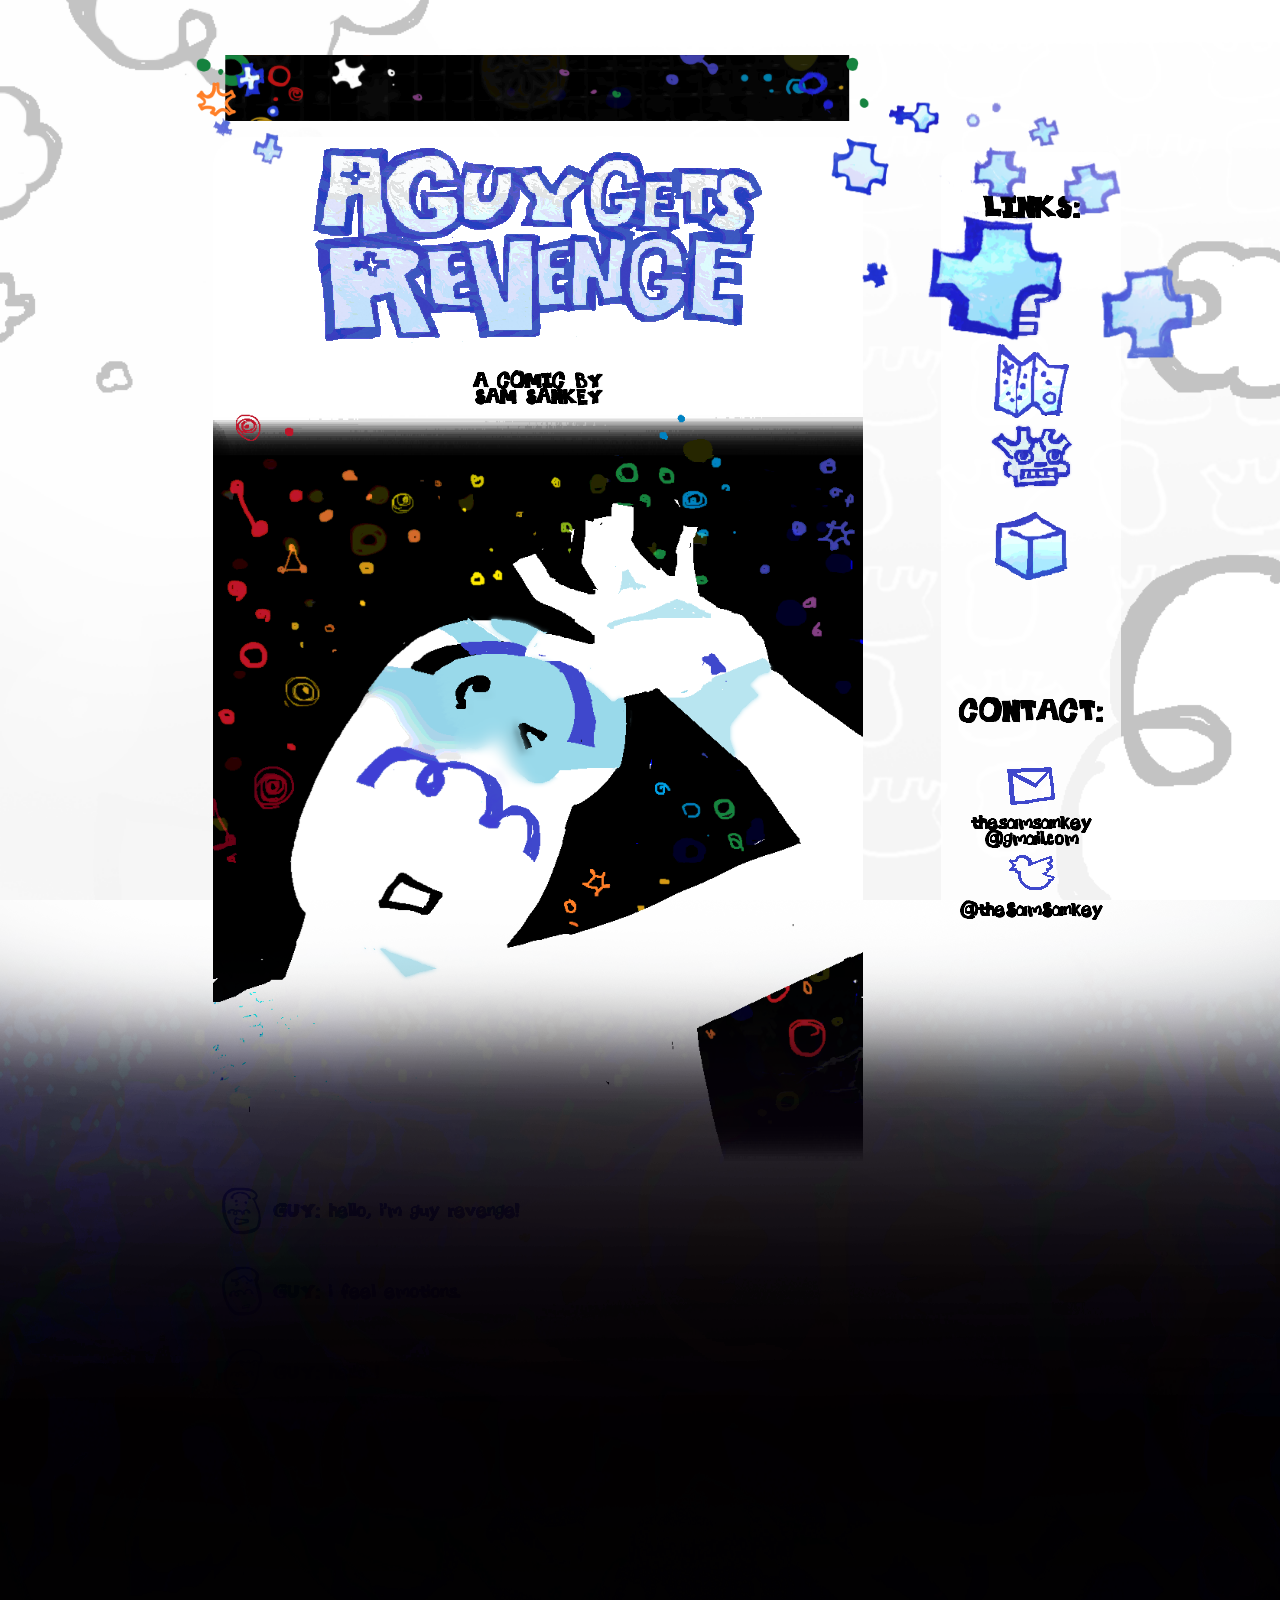
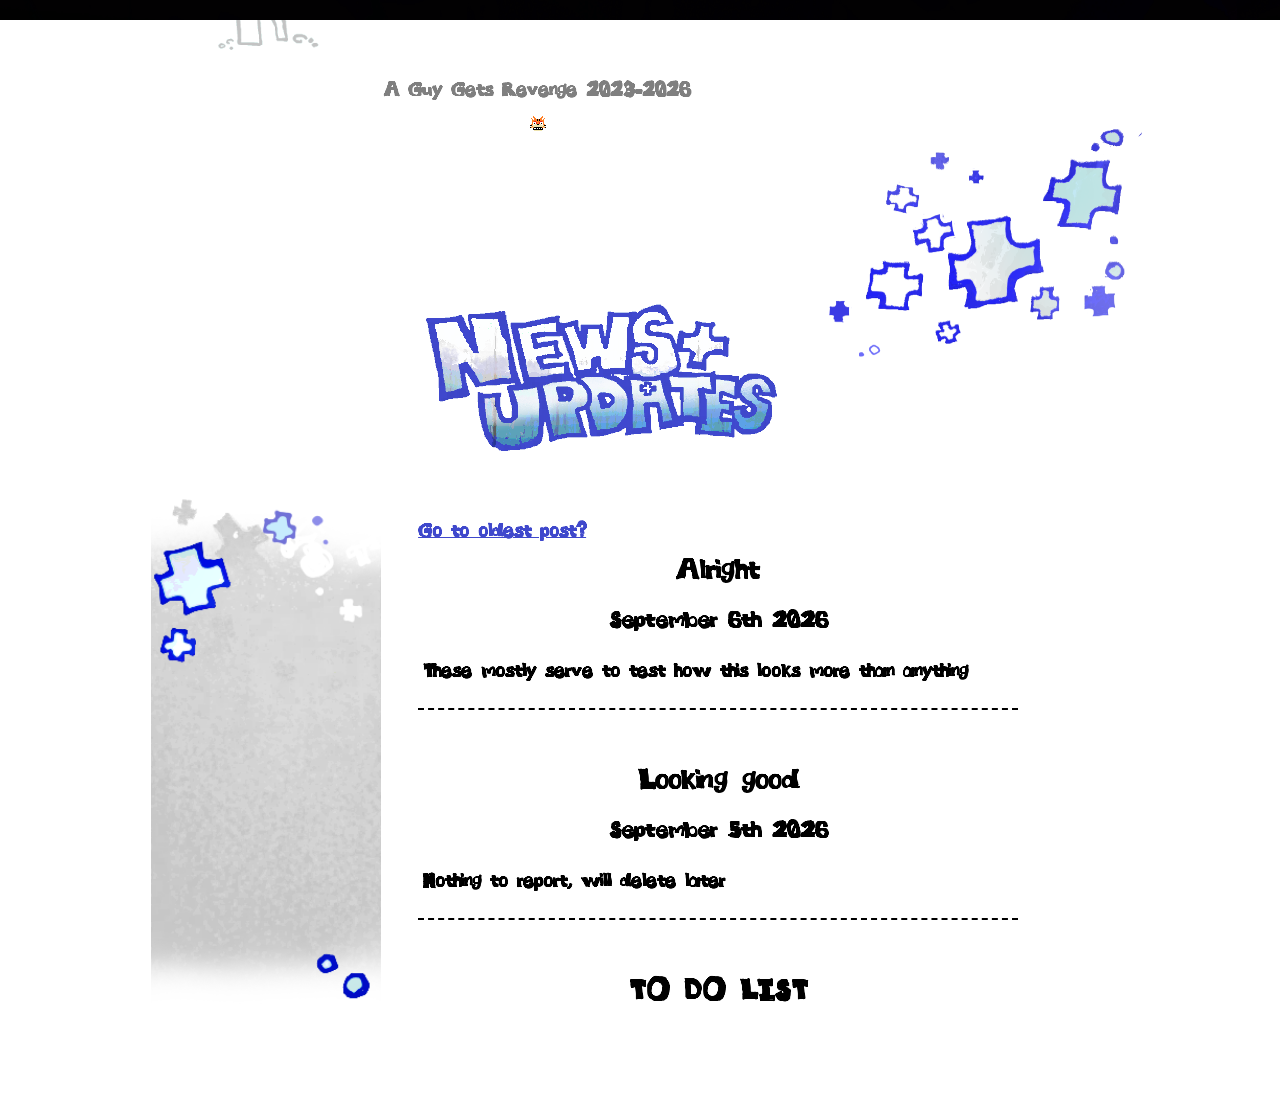
==== public/index.html @ e62e6298 "I give up" ====
<!doctype html>
<html lang="en">
<head>
    <meta charset="utf-8">
    <meta name="viewport" content="width=device-width, initial-scale=1.0">
    <title>WELCOME TO A GUY GETS REVENGE</title>
    <link rel="stylesheet" href="OtherStuff/IndexCss.css">
    <style>
        @font-face {
            font-family: GuyFont;
            src: url("OtherStuff/AGuyGetsAFont.ttf");
        }
    </style>
    <script src="https://u.widget.st/ar.js"></script>
</head>
<body><div id="bottomReveal"><img src="images/UI/Background-Guy3.png" alt=""></div>
<table class="top-layout" style="width:80%"><tr><th>
            <img class="top-decoration" src="images/UI/top01.png">
              <a class="tooltip"><main class="main-content"><img class="icon main-logo" src="images/UI/Logo.png"><span> A Guy Gets Revenge !! </span></a>
                <img class="star01" src="images/UI/Star01.png">
                A COMIC BY
                SAM SANKEY
                <img class="landing-image" src="images/UI/Landing.png">
                <div class="dialog"><img width="55px" src="images/Sprites/Guy01.gif"><p class="indigo"><b>GUY:</b> hello, i'm guy revenge!</p></div>
                <div class="dialog"><img width="55px" src="images/Sprites/Guy02.gif"> <p class="indigo"><b>GUY:</b> i feel emotions.</p></div>
                <div class="dialog"><img width="55px" src="images/Sprites/Guy03.gif"><p class="indigo"><b>GUY:</b> hello !</p></div>
                <div class="thebuttons"> <img class="iconr" src="images/UI/icons-right.png"></div> <img class="footer-image" src="images/UI/Footer.gif">
                <p style="color:#7F7F7F;">A Guy Gets Revenge 2023-2026</p> <a class="tooltip"><img src="images/UI/heart.png"><span> R.I.P GAFILD </span></a>
            </main>
        </th>
        <th><main class="sidebar"><div id="popupContainer">
                    <h2>LINKS:</h2>
                    <a class="tooltip" href="about.html"><img class="icon2" width="65" src="images/UI/icons-info.png"><span> About A Guy Gets Revenge ! </span></a>
                    <a class="tooltip"><img class="icon2" width="75" src="images/UI/icons-map.png"><span> Adventure Map !</span></a>
                    <a class="tooltip"><img class="icon2" width="85" src="images/UI/icons-og.png"><span> ??? </span></a>
                    <a class="tooltip"><button class="button" onclick="openPop()">
                        <img class="icon2" width="73" src="images/UI/icons-mspfa.png"><span> Orginal Adventure ! </span></a>
                    </button>

                    <div id="popupDialog">
                        <h2>WAIT!!!</h2>
                        YOU'RE ABOUT TO LEAVE AGETSREVENGE.COM!
                        <br>
                        Oh my god
                        A Guy Gets Revenge!
                        <br>
                        Are you sure you want to leave and go to MSPFA?

                        <button class="button" onclick="closePop()">
                            <img class="icon" src="images/UI/No.png">
                        </button>
                        <a href="url">YES</a>
                    </div>
                    <br>
                    <br>
                    <h2>CONTACT:</h2>
                    <img src="images/UI/icon-email.png">
                    thesamsankey
                    @gmail.com
                    <img src="images/UI/icon-bird.png">@theSamSankey
                    <ws-widget type="hc" iid="8956"></ws-widget>
                </div>
            </main>
        </th>
    </tr>
</table>

<main class="news-section">
    <span class="icon"><img class="news-header" src="images/UI/Header01.png"></span>
    <img class="star02" src="images/UI/Star02.png">

    <table class="news-table">
        <tr> <th class="news-ad"><img Src="images/Sprites/Ad01.png"></th>
            <th class="news-posts"><div class="post-container">
                    <div id="firstpost"></div>
                    <a href="#oldestpost">Go to oldest post?</a>
                    <h2>Alright</h2>
                    <h3>September 6th 2026</h3>
                    <div class="dialog">These mostly serve to test how this looks more than anything </div>
                     <h2>Looking good</h2>
                    <h3>September 5th 2026</h3>
                    <div class="dialog">Nothing to report, will delete later</div>
                    <div id="oldestpost"><h2>TO DO LIST</h2>
                    <h3>September 4th 2026</h3>
                    <div class="dialog"> Alright, Have this down as the oldest post finally. Good to see that fixed, as you can see there is still a lot of work to be done, started working on concept art for the adventure map + the new shadows at the bottom of this page, its been pesky. Also hoping to get extra icons done and make sure this place looks half decent on mobile (may be impossible) I am also going to be reseting the hit counter, my work here has been inflating its amount and thats not very fun is it? </div></div>
                    <p style="color:#7F7F7F;">YOU'VE REACHED THE END, GO BACK UP?</p><a href="#firstpost">Yes please!</a></div></th></tr></table></main>
<script>
const all = document.querySelectorAll('.wobble');

all.forEach(el => {
    let text = el.textContent;
    text = text.split("");
    const textCode = text.map((x, idx) => {
        let delay = (idx + 1) * 50;
        return `<span style="animation-delay: ${delay}ms">${x}</span>`;
    });
    el.innerHTML = textCode.join("");
});

function openPop() {
    document.getElementById("popupDialog").style.visibility = "visible";
}

function closePop() {
    document.getElementById("popupDialog").style.visibility = "hidden";
}

function updateBackground() {
    const scrollTop = window.scrollY;
    document.body.style.backgroundPosition =
        `center ${-(scrollTop * 0.15)}px`;
}

window.addEventListener("scroll", updateBackground, { passive:true });
window.addEventListener("load", updateBackground);
updateBackground();

const revealDistance = 950;
const bottomReveal = document.getElementById("bottomReveal");

function updateBottomReveal() {
    const scrollTop = window.scrollY;
    const windowHeight = window.innerHeight;
    const documentHeight = document.documentElement.scrollHeight;
    const distanceFromBottom =
        documentHeight - (scrollTop + windowHeight);

    let progress =
        (revealDistance - distanceFromBottom) / revealDistance;

    progress = Math.max(0, Math.min(1, progress));

    bottomReveal.style.transform =
        `translate(-50%, ${100 - (progress * 100)}%)`;
}

window.addEventListener("scroll", updateBottomReveal, { passive:true });
window.addEventListener("resize", updateBottomReveal);
window.addEventListener("load", updateBottomReveal);
updateBottomReveal();

var tooltips = document.querySelectorAll('.tooltip span');

window.onmousemove = function (e) {
    var x = (e.clientX + 20) + 'px',
        y = (e.clientY + 20) + 'px';
    for (var i = 0; i < tooltips.length; i++) {
        tooltips[i].style.top = y;
        tooltips[i].style.left = x;
    }
};

</script>

</body>
</html>
---- public/OtherStuff/IndexCss.css ----
html {
    scroll-behavior:smooth;
}

body {
    background-color:#fff;
    background-image:url("../images/UI/Background-Guy2.png");
    background-repeat:no-repeat;
    background-attachment:fixed;
    background-size:cover;
    background-position:center center;
    white-space:pre-line;
    padding:15px;
    font-family:GuyFont;
    scroll-behavior:smooth;
    animation:pageFadeIn 1.2s ease-in-out;
    overflow-x:hidden;
}

@font-face {
    font-family:GuyFont;
    src:url("AGuyGetsAFont.ttf");
}

@keyframes pageFadeIn {
    from {
        opacity:0;
    }
    to {
        opacity:1;
    }
}

main {
    margin:auto;
    border-radius:30px;
    height:fit-content;
    padding-top:10px;
    padding-bottom:10px;
    width:min-content;
    background-color:white;
    text-align:center;
}

table {
    margin:auto;
}

td {
    vertical-align:baseline;
}

#wrap {
    display:none;
}

#bottomReveal {
    position:fixed;
    left:50%;
    bottom:0;
    width:100vw;
    height:auto;
    z-index:1;
    pointer-events:none;
    transform:translate(-50%,100%);
    will-change:transform;
}

#bottomReveal img {
    display:block;
    width:100%;
    height:auto;
}

#popupDialog {
    position:fixed;
    top:50%;
    left:50%;
    transform:translate(-50%,-50%);
    padding:20px;
    background-image:url("../images/UI/Byebye.png");
    background-repeat:no-repeat;
    background-size:cover;
    border-radius:6px;
    box-shadow:0px 0px 1px 5000px rgba(153,217,234,0.3);
    z-index:1000;
    visibility:hidden;
}

.button {
    border:none;
    font-family:GuyFont;
    background-color:transparent;
    text-align:center;
    text-decoration:none;
    font-size:16px;
    cursor:pointer;
}

.dialog {
    display:flex;
    margin:5px;
    align-items:center;
    text-align:left;
}

.thebuttons {
    border:none;
    background-color:transparent;
    font-family:GuyFont;
    text-align:right;
    text-decoration:none;
    font-size:16px;
    cursor:pointer;
}

.wobble {
    font-size:1.5rem;
}

@keyframes wobb {
    0%,100% {
        transform:translateY(0) translateX(-1px);
    }
    25% {
        transform:translateY(-2px) translateX(0);
    }
    75% {
        transform:translateY(1px) translateX(1px);
    }
    90% {
        transform:translateY(-1px) translateX(-2px);
    }
}

.wobble span {
    animation-name:wobb;
    animation-iteration-count:infinite;
    animation-timing-function:linear;
    animation-duration:700ms;
    display:inline-block;
    transform:translateY(0);
}

.spacer {
    height:100px;
}

.icon {
    display:inline-block;
    image-rendering:pixelated;
    -webkit-transition-property:all;
    -webkit-transition-duration:0.3s;
    -webkit-transition-timing-function:ease;
}

.icon:hover {
    transform:scale(1.06);
    image-rendering:pixelated;
}

.iconr {
    display:inline-block;
    image-rendering:pixelated;
    cursor:pointer;
    -webkit-transition-property:all;
    -webkit-transition-duration:0.3s;
    -webkit-transition-timing-function:ease;
}

.iconr:hover {
    transform:translateX(10px);
    image-rendering:pixelated;
}

.iconl {
    display:inline-block;
    cursor:pointer;
    image-rendering:pixelated;
    -webkit-transition-property:all;
    -webkit-transition-duration:0.3s;
    -webkit-transition-timing-function:ease;
}

.iconl:hover {
    transform:translateX(-10px);
    image-rendering:pixelated;
}

.icon2 {
    display:inline-block;
    cursor:pointer;
    -webkit-transition-property:all;
    -webkit-transition-duration:0.3s;
    -webkit-transition-timing-function:ease;
}

.icon2:hover {
    transform:translateY(11px);
}


.black {
    color:#000000;
}
.gray {
    color:#7F7F7F;
}

.indigo {
    color:#3F48CC;
}



.top-layout {
    width:900px;
    margin:0 auto;
    border-collapse:collapse;
}

.top-layout th {
    vertical-align:top;
    padding:0;
}

.top-layout th:first-child {
    width:690px;
}

.top-layout th:last-child {
    width:180px;
}


.main-content {
    width:650px;
    box-sizing:border-box;
    position:static;
}

.top-decoration {
    display:block;
    width:690px;
    height:auto;
    margin:0 auto;
}

.main-logo {
    display:block;
    width:70%;
    height:auto;
    margin:0 auto;
}

.landing-image {
    display:block;
    width:650px;
    height:auto;
    margin:0 auto;
}

.footer-image {
    display:block;
    width:650px;
    height:auto;
    margin:0 auto;
}

.sidebar {
    position:sticky;
    top:0;
    width:180px;
    box-sizing:border-box;
    margin-top:113px;
    background-color:rgba(255,255,255,0.78);
    border-radius:15px;
    overflow:visible;
}

#popupContainer {
    position:relative;
}

#popupContainer ws-widget {
    position:absolute;
    width:300px;
    height:160px;
    left:23%;
    bottom:260px;
    transform:translateX(-50%);
    z-index:10;
}

.star01 {
    position:absolute;
    width:80%;
    max-width:none;
    top:-6px;
    left:180px;
    z-index:1;
    pointer-events:none;
}
.star02 {
    position:absolute;
    width:40%;
    max-width:650px;
    top:-150px;
    left:670px;
    z-index:5;
    pointer-events:none;
}

.news-section {
    position:relative;
    width:900px;
    margin:80px auto 0;
    left:-40px;
    text-align:center;
    z-index:2;
}

.news-header {
    display:block;
    width:50%;
    height:auto;
    margin:0 auto;
}

.news-table {
    width:100%;
    margin:0 auto;
    border-collapse:collapse;
}

.news-ad {
    width:230px;
    vertical-align:top;
}

.news-ad img {
    display:block;
    width:230px;
    max-width:230px;
    height:auto;
}

.news-posts {
    width:650px;
    vertical-align:top;
}

.post-container {
    width:650px;
    max-height:520px;
    overflow:auto;
    margin:0 auto;
    padding:0 25px 15px;
    box-sizing:border-box;
    background-color:white;
    border-radius:0 0 20px 20px;
    text-align:left;
}

.post-container h2 {
    text-align:center;
    margin:20px 0 12px;
}

.post-container h3 {
    text-align:center;
    margin:0 0 15px;
}

.post-container .dialog {
    display:block;
    margin:0 0 25px;
    padding:0 5px 25px;
    border-bottom:2px dashed #000;
    line-height:1.25;
}

.post-container #oldestpost .dialog {
    border-bottom:none;
}

.news-section > img:last-child {
    display:block;
    max-width:100%;
    height:auto;
    margin:0 auto;
}
.tooltip {
    text-decoration:none;
    position:relative;
    cursor:pointer;
}
.tooltip span {
    color: #3F48CC;
    display:none;
    background: #fff;
    outline: 3px solid #3F48CC;
    padding: 2px;
    z-index: 100;

}
.tooltip:hover span {
    display:block;
    position:fixed;
    overflow:hidden;
    z-index: 100;
}
a {
    color: #3F48CC;
}
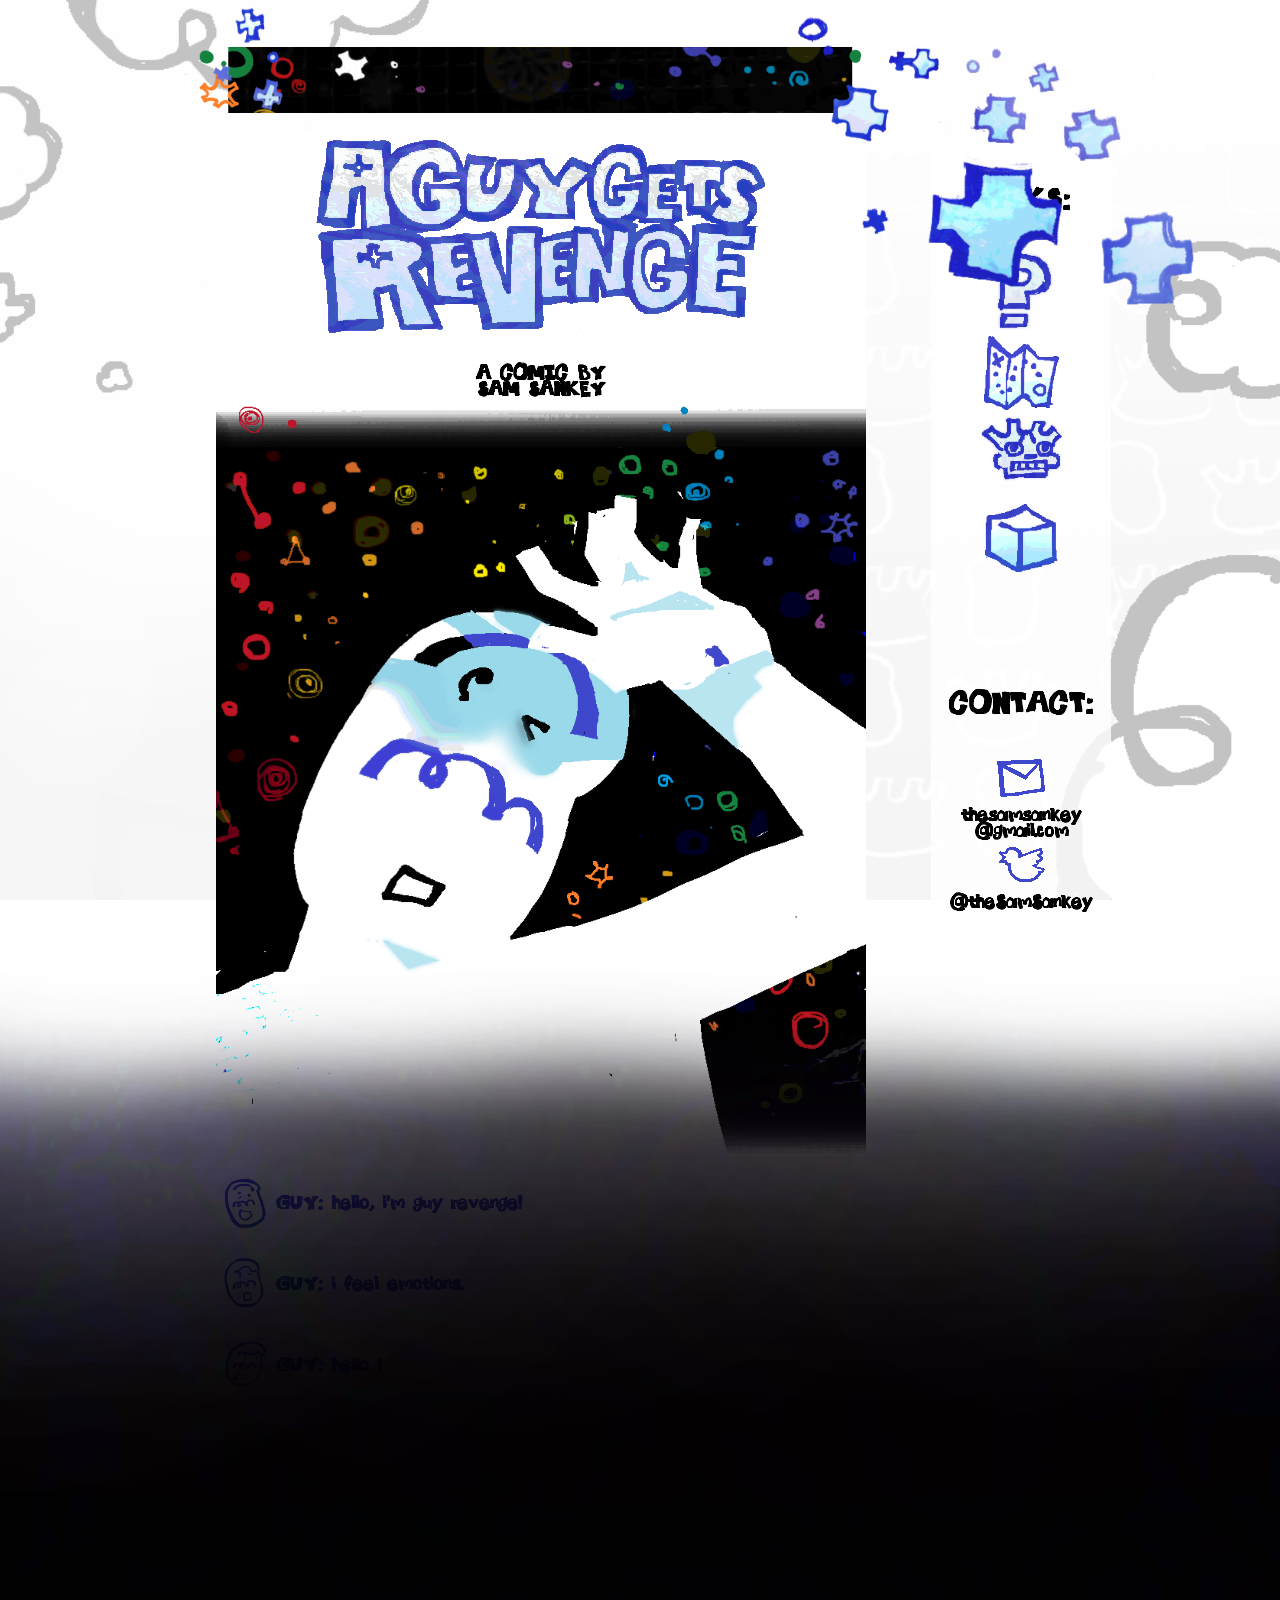
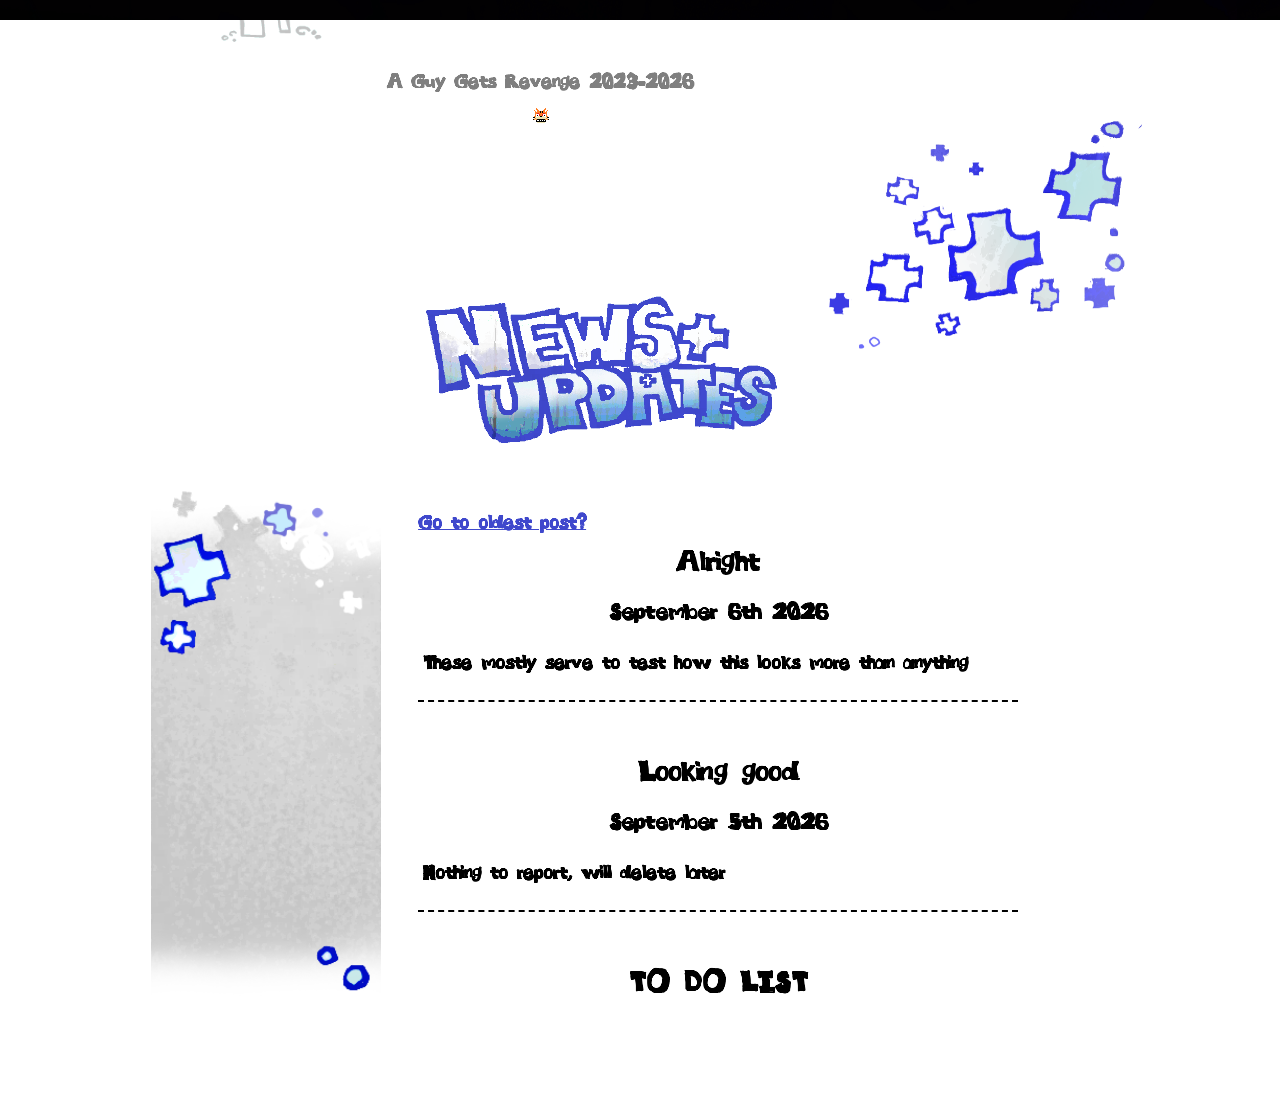
==== commit d7773409: "please work" ====
--- a/public/index.html
+++ b/public/index.html
@@ -115,7 +115,7 @@
 window.addEventListener("load", updateBackground);
 updateBackground();
 
-const revealDistance = 950;
+const revealDistance = 1250;
 const bottomReveal = document.getElementById("bottomReveal");
 
 function updateBottomReveal() {
--- a/public/OtherStuff/IndexCss.css
+++ b/public/OtherStuff/IndexCss.css
@@ -15,6 +15,9 @@
     scroll-behavior:smooth;
     animation:pageFadeIn 1.2s ease-in-out;
     overflow-x:hidden;
+     width: 100%;           /* Fills the screen on mobile */
+     max-width: 1200px;     /* Prevents it from expanding past 1200px on big screens */
+     margin: 0 auto;   
 }
 
 @font-face {
@@ -296,7 +299,7 @@
     position:absolute;
     width:80%;
     max-width:none;
-    top:-6px;
+    top:-60px;
     left:180px;
     z-index:1;
     pointer-events:none;
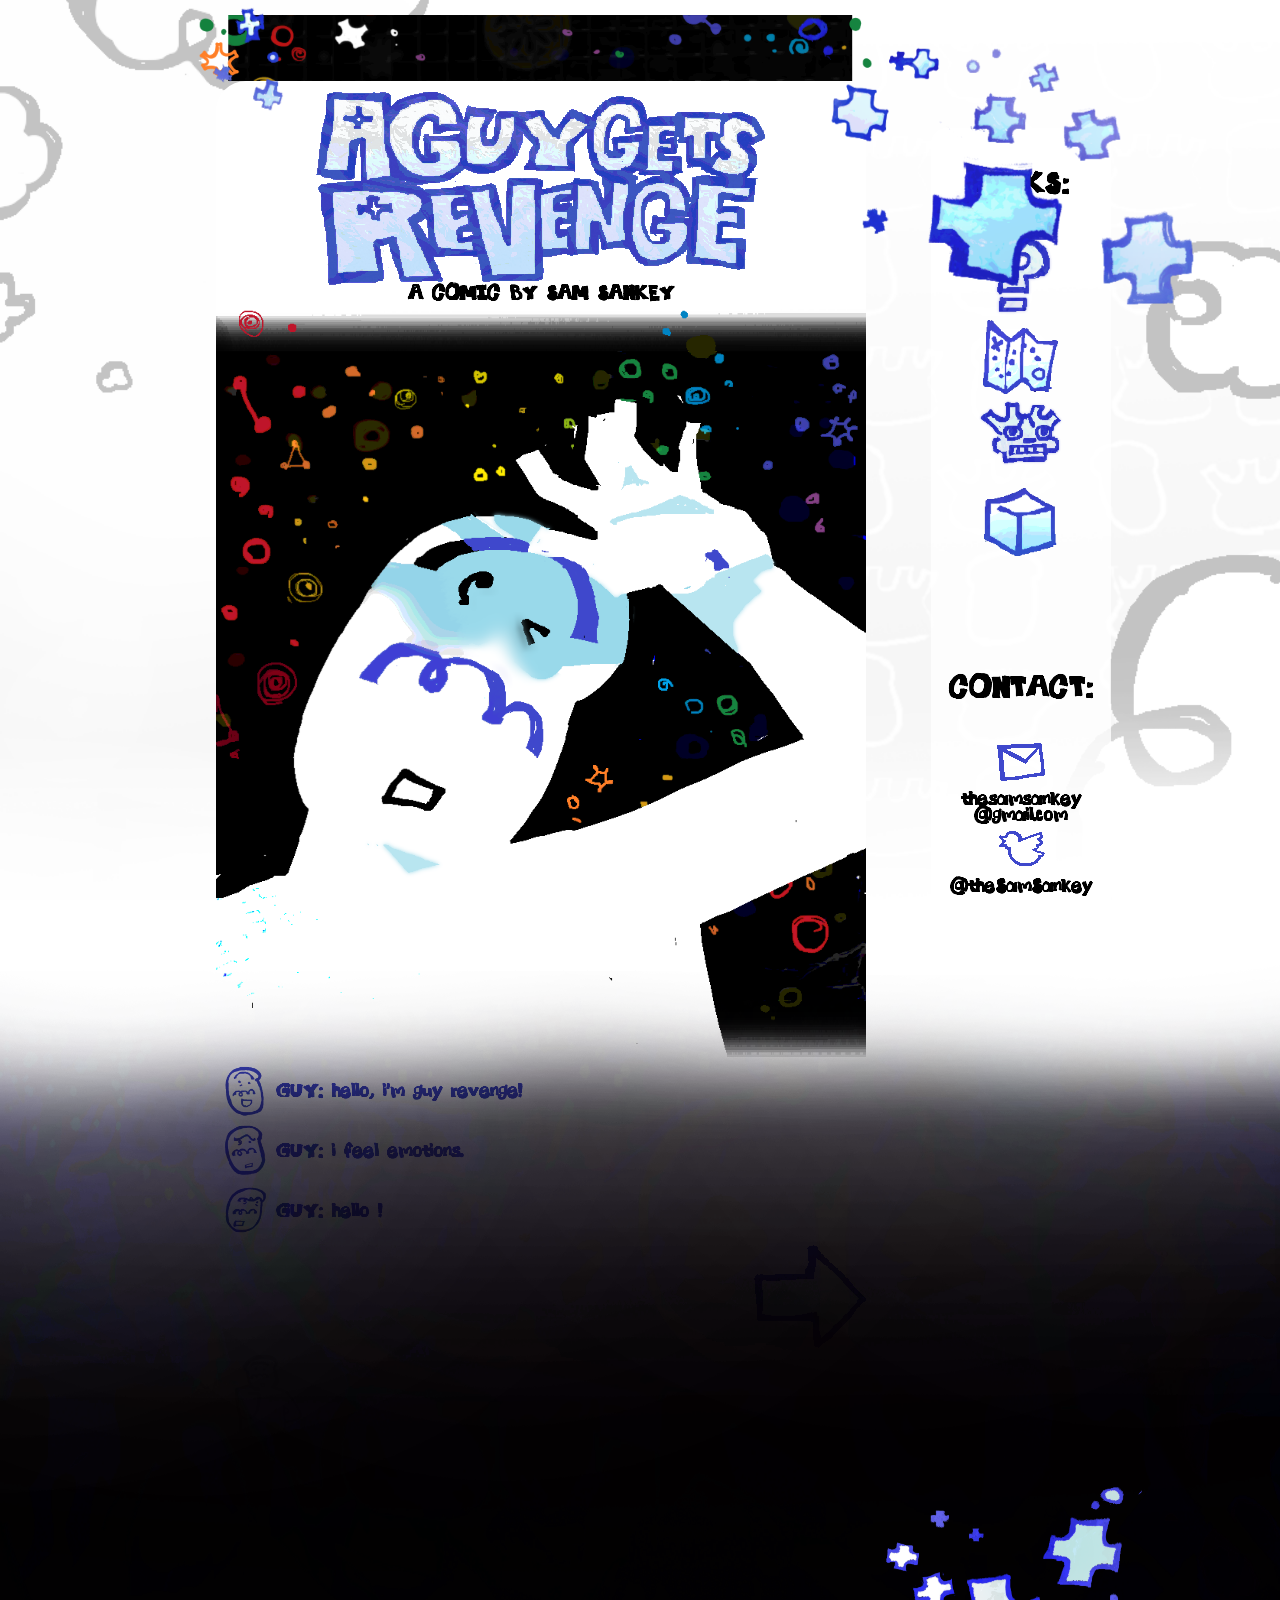
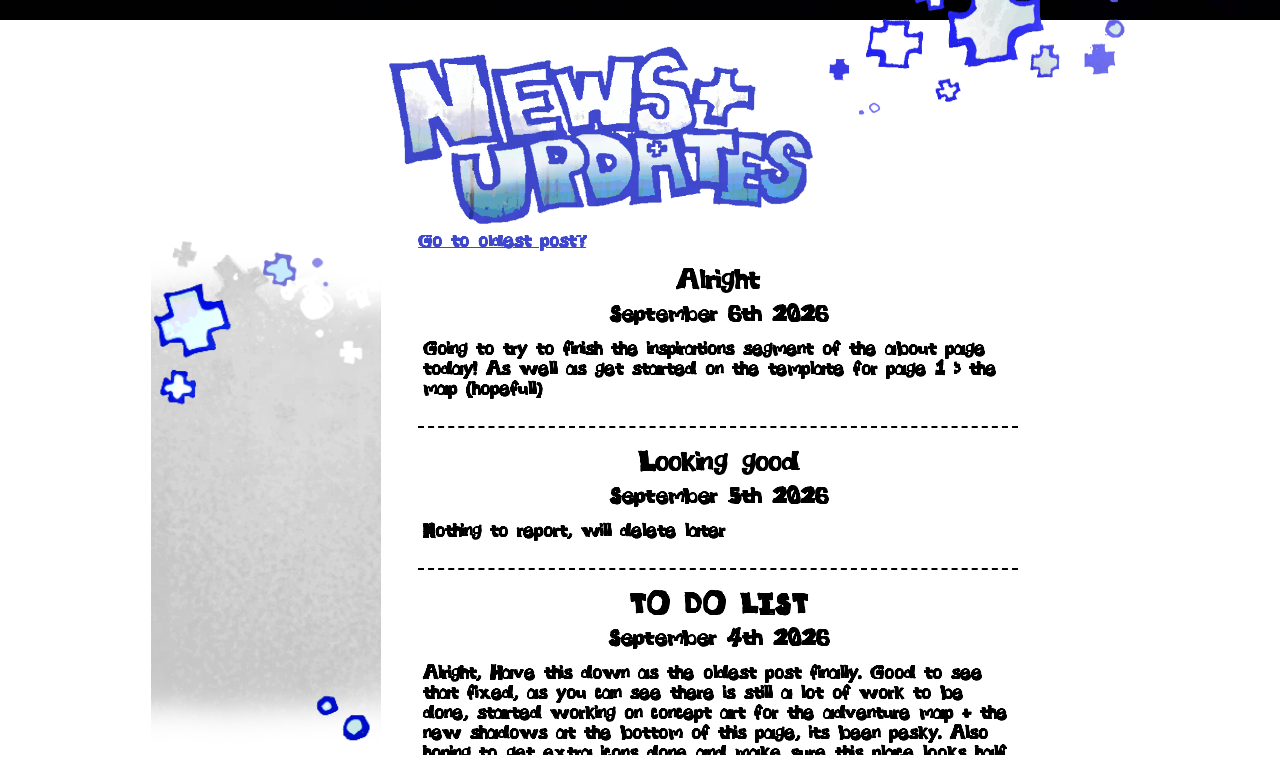
==== commit b133cb02: "Adding new pages (so so so slowly)" ====
--- a/public/index.html
+++ b/public/index.html
@@ -9,6 +9,9 @@
         @font-face {
             font-family: GuyFont;
             src: url("OtherStuff/AGuyGetsAFont.ttf");
+        }
+        input {
+            font-size:20px;
         }
     </style>
     <script src="https://u.widget.st/ar.js"></script>
@@ -32,7 +35,7 @@
                     <h2>LINKS:</h2>
                     <a class="tooltip" href="about.html"><img class="icon2" width="65" src="images/UI/icons-info.png"><span> About A Guy Gets Revenge ! </span></a>
                     <a class="tooltip"><img class="icon2" width="75" src="images/UI/icons-map.png"><span> Adventure Map !</span></a>
-                    <a class="tooltip"><img class="icon2" width="85" src="images/UI/icons-og.png"><span> ??? </span></a>
+                    <a class="tooltip" href="pages/world.html"><img class="icon2" width="85" src="images/UI/icons-og.png"><span> ??? </span></a>
                     <a class="tooltip"><button class="button" onclick="openPop()">
                         <img class="icon2" width="73" src="images/UI/icons-mspfa.png"><span> Orginal Adventure ! </span></a>
                     </button>
@@ -45,11 +48,10 @@
                         A Guy Gets Revenge!
                         <br>
                         Are you sure you want to leave and go to MSPFA?
-
                         <button class="button" onclick="closePop()">
-                            <img class="icon" src="images/UI/No.png">
+                            <img width="68px" class="icon" src="images/UI/No.png">
                         </button>
-                        <a href="url">YES</a>
+                        <a href="https://mspfa.com/?s=45318&p=1"><img width="75px" class="icon" src="images/UI/Yes.png"></a>
                     </div>
                     <br>
                     <br>
@@ -66,9 +68,8 @@
 </table>
 
 <main class="news-section">
-    <span class="icon"><img class="news-header" src="images/UI/Header01.png"></span>
+    <a class="tooltip"><img class="news-header" src="images/UI/Header01.png"><span> Where to check for any updates to A Guy Gets Revenge & Anything related !</span></a> 
     <img class="star02" src="images/UI/Star02.png">
-
     <table class="news-table">
         <tr> <th class="news-ad"><img Src="images/Sprites/Ad01.png"></th>
             <th class="news-posts"><div class="post-container">
@@ -76,14 +77,15 @@
                     <a href="#oldestpost">Go to oldest post?</a>
                     <h2>Alright</h2>
                     <h3>September 6th 2026</h3>
-                    <div class="dialog">These mostly serve to test how this looks more than anything </div>
-                     <h2>Looking good</h2>
+                    <div class="dialog">Going to try to finish the inspirations segment of the about page today! As well as get started on the template for page 1 & the map (hopefull) </div>
+                    <h2>Looking good</h2>
                     <h3>September 5th 2026</h3>
                     <div class="dialog">Nothing to report, will delete later</div>
                     <div id="oldestpost"><h2>TO DO LIST</h2>
                     <h3>September 4th 2026</h3>
                     <div class="dialog"> Alright, Have this down as the oldest post finally. Good to see that fixed, as you can see there is still a lot of work to be done, started working on concept art for the adventure map + the new shadows at the bottom of this page, its been pesky. Also hoping to get extra icons done and make sure this place looks half decent on mobile (may be impossible) I am also going to be reseting the hit counter, my work here has been inflating its amount and thats not very fun is it? </div></div>
                     <p style="color:#7F7F7F;">YOU'VE REACHED THE END, GO BACK UP?</p><a href="#firstpost">Yes please!</a></div></th></tr></table></main>
+
 <script>
 const all = document.querySelectorAll('.wobble');
 
@@ -149,7 +151,7 @@
         tooltips[i].style.left = x;
     }
 };
-
+</script>
 </script>
 
 </body>
--- a/public/OtherStuff/IndexCss.css
+++ b/public/OtherStuff/IndexCss.css
@@ -9,7 +9,6 @@
     background-attachment:fixed;
     background-size:cover;
     background-position:center center;
-    white-space:pre-line;
     padding:15px;
     font-family:GuyFont;
     scroll-behavior:smooth;
@@ -283,10 +282,12 @@
 
 #popupContainer {
     position:relative;
+    white-space:pre-line;
 }
 
 #popupContainer ws-widget {
     position:absolute;
+    z-index: 1;
     width:300px;
     height:160px;
     left:23%;
@@ -324,10 +325,8 @@
 }
 
 .news-header {
-    display:block;
     width:50%;
     height:auto;
-    margin:0 auto;
 }
 
 .news-table {
@@ -415,4 +414,273 @@
 }
 a {
     color: #3F48CC;
+}
+@media only screen and (max-width: 1026px) {
+    #star01{
+        display: none;
+    }
+}
+@media only screen and (max-width: 1026px) {
+    #star02{
+        display: none;
+    }
+}
+
+.character-page input {
+    width:260px;
+    height:500px;
+    box-sizing:border-box;
+}
+
+.character-section {
+    background-color:white !important;
+    border-radius:30px;
+    padding:10px;
+    position:relative;
+    width:900px;
+    margin:100px auto;
+    box-sizing:border-box;
+    text-align:center;
+    z-index:2;
+}
+
+.character-title {
+    font-size:2rem;
+    margin:0 0 5px;
+}
+
+.character-instruction {
+    margin:0 0 25px;
+    font-size:1.2rem;
+    line-height:1;
+}
+
+.character-ui {
+    display:flex;
+    justify-content:center;
+    align-items:flex-start;
+    gap:35px;
+}
+
+.character-palette {
+    display:grid;
+    grid-template-columns:repeat(2,20px);
+    grid-template-rows:repeat(10,20px);
+    gap:5px;
+    width: 30px;
+    padding:5px;
+    box-sizing:border-box;
+}
+
+.character-tab {
+    width:20px;
+    height:20px;
+    padding:0;
+    border:2px solid #aaa;
+    background-color:#eee;
+    cursor:pointer;
+    image-rendering:pixelated;
+    box-sizing:border-box;
+}
+
+.character-tab:nth-child(1) { background:#880015; }
+.character-tab:nth-child(2) { background:#B97A57; }
+.character-tab:nth-child(3) { background:#ED1C24; }
+.character-tab:nth-child(4) { background:#ED1C24; }
+.character-tab:nth-child(5) { background:#FFAEC9; }
+.character-tab:nth-child(6) { background:#FF7F27; }
+.character-tab:nth-child(7) { background:#FF7F27; }
+.character-tab:nth-child(8) { background:#FFC90E; }
+.character-tab:nth-child(9) { background:#FFF200; }
+.character-tab:nth-child(10) { background:#EFE4B0; }
+.character-tab:nth-child(11) { background:#22B14C; }
+.character-tab:nth-child(12) { background:#B5E61D; }
+.character-tab:nth-child(13) { background:#00A2E8; }
+.character-tab:nth-child(14) { background:#99D9EA; }
+.character-tab:nth-child(15) { background:#3F48CC; }
+.character-tab:nth-child(16) { background:#7092BE; }
+.character-tab:nth-child(17) { background:#7092BE; }
+.character-tab:nth-child(18) { background:#A349A4; }
+.character-tab:nth-child(19) { background:#C8BFE7; }
+.character-tab:nth-child(20) { background:#7F7F7F; }
+
+.character-tab:hover {
+    transform:translateY(-3px);
+}
+
+.character-tab.active {
+    transform:translateY(-3px);
+    border-color:#3f48cc;
+}
+
+.character-display {
+    display:flex;
+    align-items:flex-start;
+    gap:20px;
+    width:600px;
+    min-height:430px;
+    text-align:left;
+}
+
+.character-image-box {
+    width:250px;
+    min-width:250px;
+    min-height:400px;
+    display:flex;
+    justify-content:center;
+    align-items:flex-end;
+}
+
+.character-image-box img {
+    display:block;
+    max-width:310px;
+    max-height:800px;
+    margin: left;
+    width:auto;
+    height:auto;
+    image-rendering:pixelated;
+}
+
+.character-info {
+    position:relative;
+    width:400px;
+    min-height:400px;
+    border-radius:20px;
+    box-shadow:10px 5px 5px #C3C3C3;
+    background:#fff;
+    box-sizing:border-box;
+    padding:15px;
+}
+
+.character-info h2 {
+    margin:0 0 10px;
+    text-align:center;
+    font-size:2rem;
+}
+
+.character-text {
+    height:285px;
+    overflow:auto;
+    padding:10px;
+    box-sizing:border-box;
+    background:#fff;
+}
+
+.character-page {
+    display:none;
+}
+
+.character-page.active {
+    display:block;
+}
+
+.character-page h3 {
+    margin:0 0 12px;
+    font-size:1.4rem;
+}
+
+.character-page p {
+    margin:0;
+    text-align: left;
+    line-height:1.3;
+}
+
+/* THREE BOTTOM TABS */
+
+.character-info-tabs {
+    display:flex;
+    position:absolute;
+    left:-4px;
+    bottom:-13px;
+    width:calc(100% + 2px);
+}
+
+.info-tab {
+    flex:1;
+    height:41px;
+    border:none;
+    border-radius:0 0 12px 12px;
+    background:#ddd;
+    font-family:GuyFont;
+    font-size:1rem;
+    cursor:pointer;
+}
+
+.info-tab:hover {
+    background:#eee;
+    height:50px;
+}
+
+.info-tab.active {
+    background:#fff;
+    position:relative;
+    z-index:2;
+    height:50px;
+}
+
+/* MOBILE */
+
+@media (max-width:600px) {
+
+    .character-section {
+        background-color:white !important;
+        position:relative;
+        width:100%;
+        max-width:100%;
+        margin:100px auto 50px;
+        padding:20px;
+        box-sizing:border-box;
+        border-radius:30px;
+        text-align:center;
+        z-index:2;
+    }
+
+    .character-instruction {
+        font-size:1rem;
+    }
+
+    .character-ui {
+        display:block;
+        width:100%;
+    }
+
+    .character-palette {
+        margin:0 auto 25px;
+        grid-template-columns:repeat(5,36px);
+        grid-template-rows:repeat(4,36px);
+        gap:4px;
+        width: 30px;
+    }
+
+    .character-tab {
+        width:36px;
+        height:36px;
+    }
+
+    .character-display {
+        display:block;
+        width:100%;
+        min-height:0;
+    }
+
+    .character-image-box {
+        width:100%;
+        min-width:0;
+        max-height:650px;
+        margin-bottom:20px;
+    }
+
+    .character-image-box img {
+        max-width:80%;
+        max-height:1000px;
+    }
+
+    .character-info {
+        width:100%;
+        min-height:360px;
+    }
+
+    .character-text {
+        height:245px;
+    }
 }
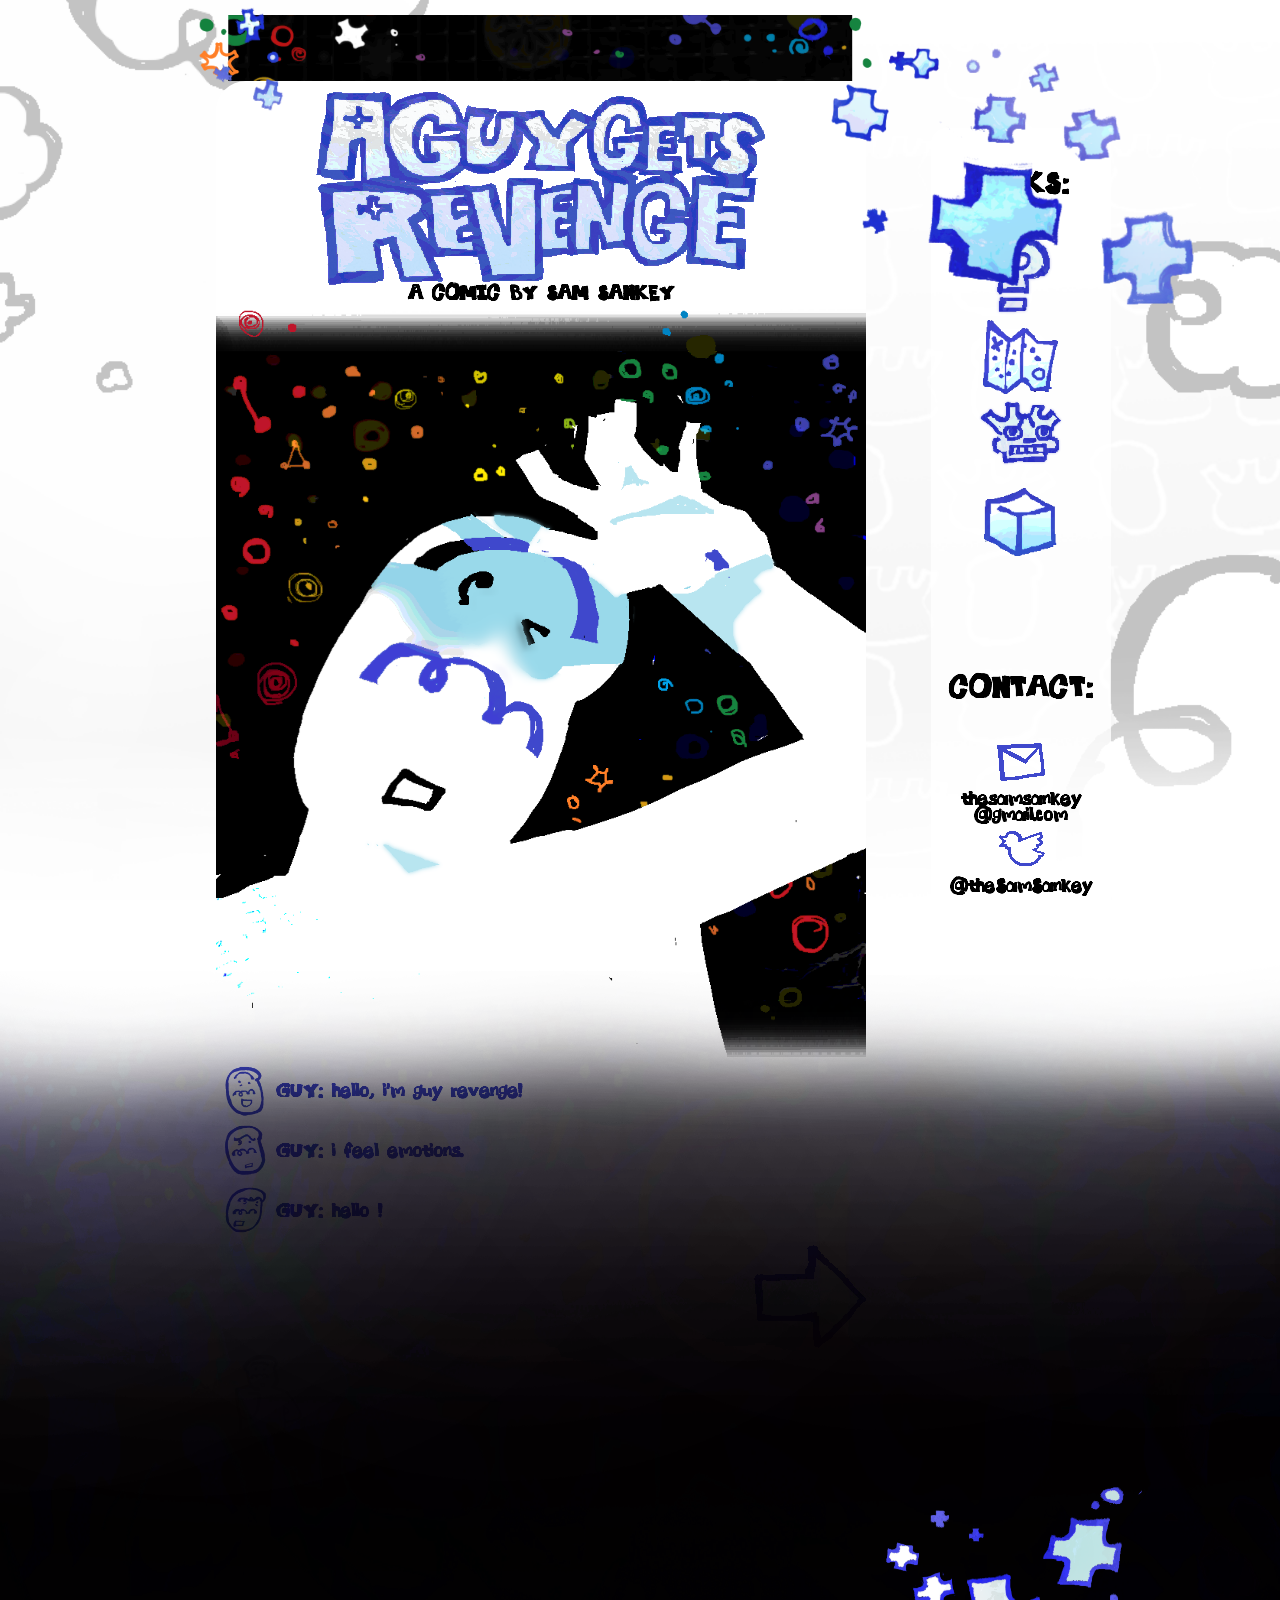
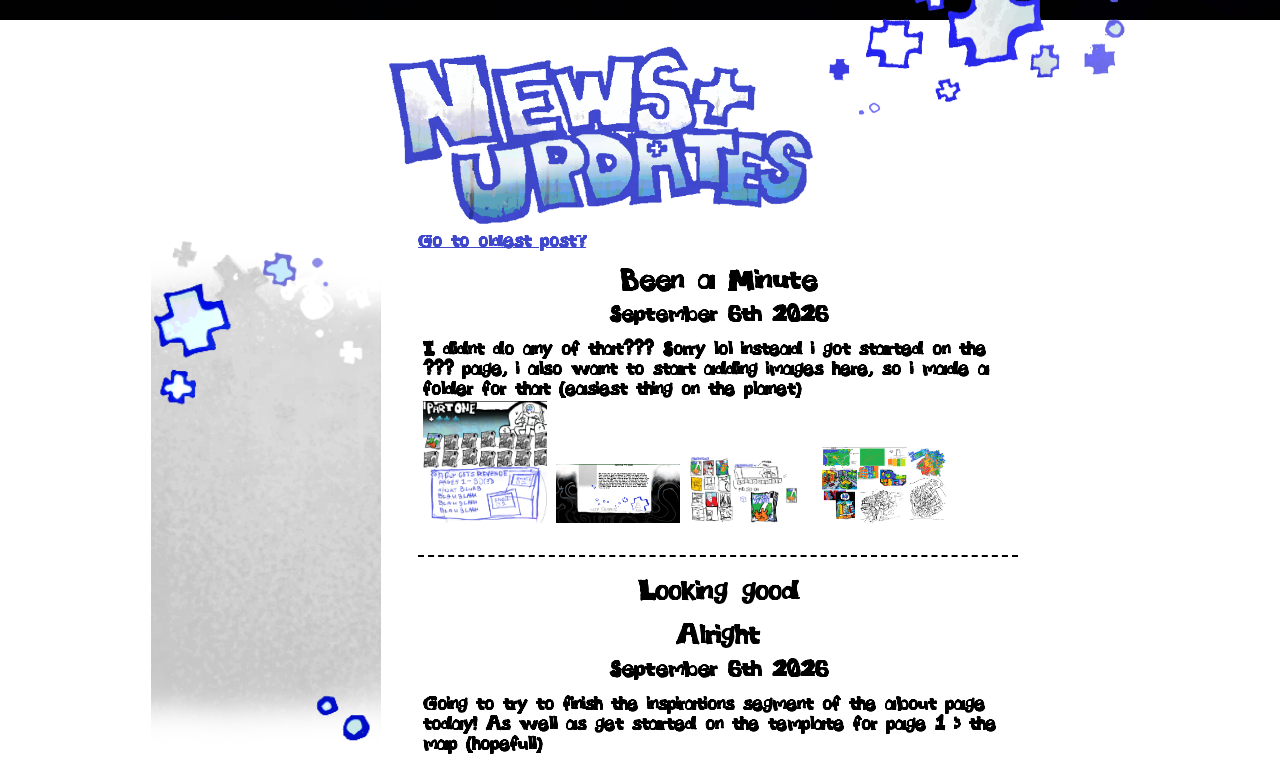
==== commit b6cc4bb7: "MESSING AROUND" ====
--- a/public/index.html
+++ b/public/index.html
@@ -75,6 +75,13 @@
             <th class="news-posts"><div class="post-container">
                     <div id="firstpost"></div>
                     <a href="#oldestpost">Go to oldest post?</a>
+                    <h2>Been a Minute</h2>
+                    <h3>September 6th 2026</h3>
+                    <div class="dialog">I didnt do any of that??? Sorry lol instead i got started on the ??? page, i also want to start adding images here, so i made a folder for that (easiest thing on the planet)
+                    <br>
+                    <img width="124px" src="images/ConceptArt/Concepts-website.png"> <img width="124px" src="images/ConceptArt/Concepts-website2.png"> <img width="124px" src="images/ConceptArt/Concepts-websitencomic.png"> <img width="124px" src="images/ConceptArt/City.png">
+</div>
+                    <h2>Looking good</h2>
                     <h2>Alright</h2>
                     <h3>September 6th 2026</h3>
                     <div class="dialog">Going to try to finish the inspirations segment of the about page today! As well as get started on the template for page 1 & the map (hopefull) </div>
@@ -141,16 +148,20 @@
 window.addEventListener("load", updateBottomReveal);
 updateBottomReveal();
 
-var tooltips = document.querySelectorAll('.tooltip span');
+const tooltips = document.querySelectorAll('.tooltip span');
 
-window.onmousemove = function (e) {
-    var x = (e.clientX + 20) + 'px',
-        y = (e.clientY + 20) + 'px';
-    for (var i = 0; i < tooltips.length; i++) {
-        tooltips[i].style.top = y;
-        tooltips[i].style.left = x;
-    }
-};
+window.addEventListener("mousemove", function (e) {
+
+    const x = (e.clientX + 20) + "px";
+    const y = (e.clientY + 20) + "px";
+
+    tooltips.forEach(function (tooltip) {
+        tooltip.style.top = y;
+        tooltip.style.left = x;
+    });
+
+});
+
 </script>
 </script>
 
--- a/public/OtherStuff/IndexCss.css
+++ b/public/OtherStuff/IndexCss.css
@@ -411,6 +411,16 @@
     position:fixed;
     overflow:hidden;
     z-index: 100;
+}
+#mapTooltip {
+    position: fixed;
+    visibility: hidden;
+    pointer-events: none;
+    z-index: 100;
+    background: white;
+    color: #3F48CC;
+    outline: 3px solid #3F48CC;
+    padding: 2px;
 }
 a {
     color: #3F48CC;
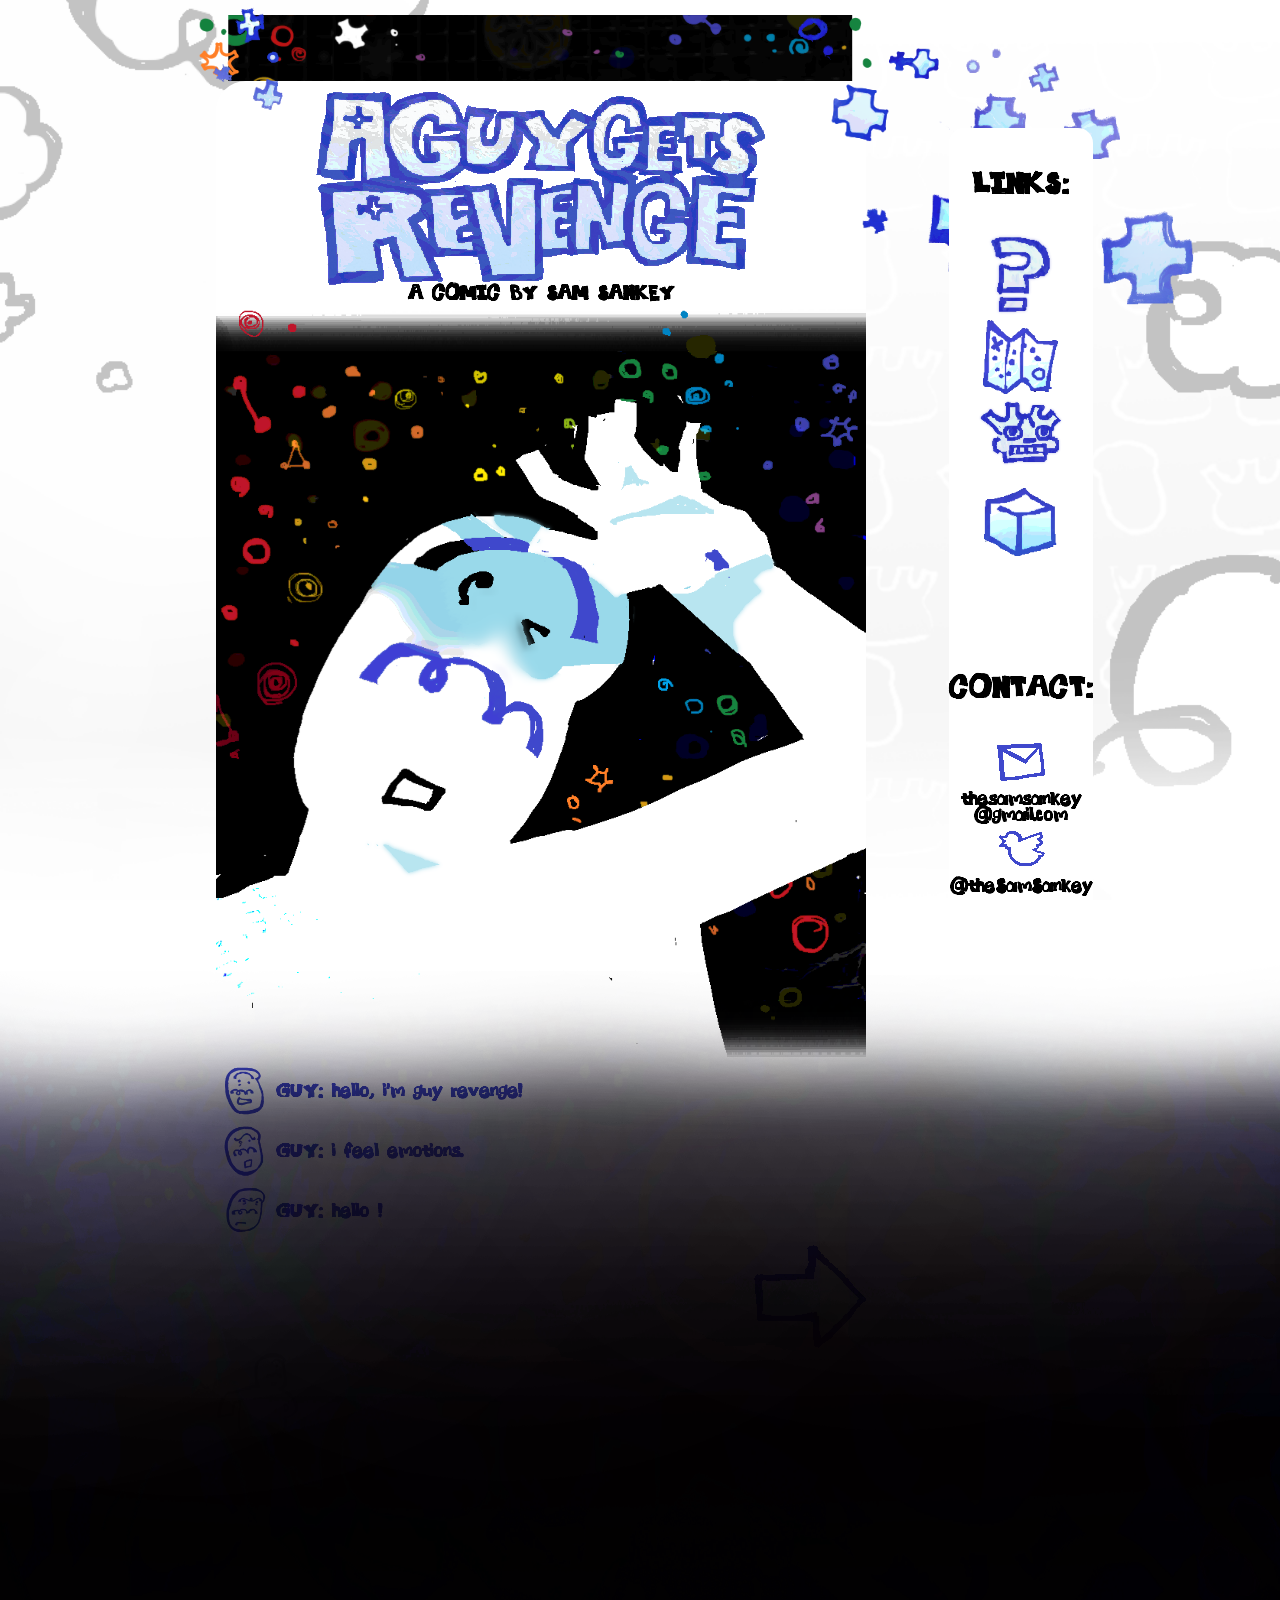
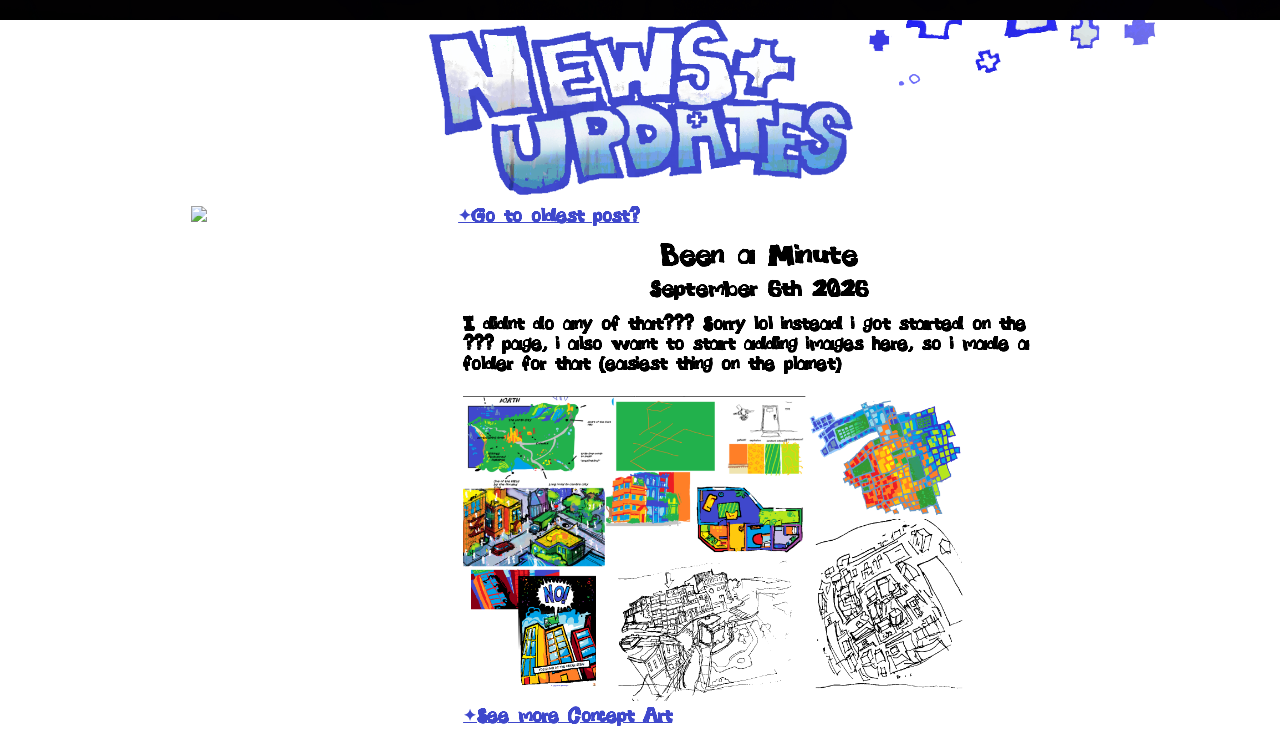
==== commit 5bb00921: "OK PLEASE WORK" ====
--- a/public/index.html
+++ b/public/index.html
@@ -1,4 +1,4 @@
-<!doctype html>
+﻿<!doctype html>
 <html lang="en">
 <head>
     <meta charset="utf-8">
@@ -66,20 +66,22 @@
         </th>
     </tr>
 </table>
-
+<img Src="images/Sprites/Ad02png">
 <main class="news-section">
     <a class="tooltip"><img class="news-header" src="images/UI/Header01.png"><span> Where to check for any updates to A Guy Gets Revenge & Anything related !</span></a> 
     <img class="star02" src="images/UI/Star02.png">
     <table class="news-table">
-        <tr> <th class="news-ad"><img Src="images/Sprites/Ad01.png"></th>
+        <tr> <th class="news-ad"><img Src="https://linkh.at/guyad"></th>
             <th class="news-posts"><div class="post-container">
                     <div id="firstpost"></div>
-                    <a href="#oldestpost">Go to oldest post?</a>
+                    <a href="#oldestpost">✦Go to oldest post?</a>
                     <h2>Been a Minute</h2>
                     <h3>September 6th 2026</h3>
                     <div class="dialog">I didnt do any of that??? Sorry lol instead i got started on the ??? page, i also want to start adding images here, so i made a folder for that (easiest thing on the planet)
                     <br>
-                    <img width="124px" src="images/ConceptArt/Concepts-website.png"> <img width="124px" src="images/ConceptArt/Concepts-website2.png"> <img width="124px" src="images/ConceptArt/Concepts-websitencomic.png"> <img width="124px" src="images/ConceptArt/City.png">
+                    <br>
+                    <img width="500px" src="images/ConceptArt/City.png"><br>
+                    <a href="#firstpost">✦See more Concept Art</a>
 </div>
                     <h2>Looking good</h2>
                     <h2>Alright</h2>
@@ -91,7 +93,7 @@
                     <div id="oldestpost"><h2>TO DO LIST</h2>
                     <h3>September 4th 2026</h3>
                     <div class="dialog"> Alright, Have this down as the oldest post finally. Good to see that fixed, as you can see there is still a lot of work to be done, started working on concept art for the adventure map + the new shadows at the bottom of this page, its been pesky. Also hoping to get extra icons done and make sure this place looks half decent on mobile (may be impossible) I am also going to be reseting the hit counter, my work here has been inflating its amount and thats not very fun is it? </div></div>
-                    <p style="color:#7F7F7F;">YOU'VE REACHED THE END, GO BACK UP?</p><a href="#firstpost">Yes please!</a></div></th></tr></table></main>
+                    <p style="color:#7F7F7F;">YOU'VE REACHED THE END, GO BACK UP?</p><a href="#firstpost">✦Yes please!</a></div></th></tr></table></main>
 
 <script>
 const all = document.querySelectorAll('.wobble');
--- a/public/OtherStuff/IndexCss.css
+++ b/public/OtherStuff/IndexCss.css
@@ -18,6 +18,9 @@
      max-width: 1200px;     /* Prevents it from expanding past 1200px on big screens */
      margin: 0 auto;   
 }
+th, td {
+  border-spacing: 30px;
+}
 
 @font-face {
     font-family:GuyFont;
@@ -272,12 +275,24 @@
 .sidebar {
     position:sticky;
     top:0;
-    width:180px;
     box-sizing:border-box;
     margin-top:113px;
-    background-color:rgba(255,255,255,0.78);
     border-radius:15px;
     overflow:visible;
+    z-index:20;
+}
+
+.left-column {
+vertical-align:top;
+padding:0;
+}
+
+.sidebar-column {
+    vertical-align:top;
+    padding:0;
+    width:180px;
+    position:relative;
+    z-index:20;
 }
 
 #popupContainer {
@@ -318,8 +333,7 @@
 .news-section {
     position:relative;
     width:900px;
-    margin:80px auto 0;
-    left:-40px;
+    margin:30px auto 0;
     text-align:center;
     z-index:2;
 }
@@ -693,4 +707,15 @@
     .character-text {
         height:245px;
     }
+}
+#bottomReveal {
+    position:fixed;
+    left:50%;
+    bottom:0;
+    width:100vw;
+    height:auto;
+    z-index:1;
+    pointer-events:none;
+    transform:translate(-50%,100%);
+    will-change:transform;
 }
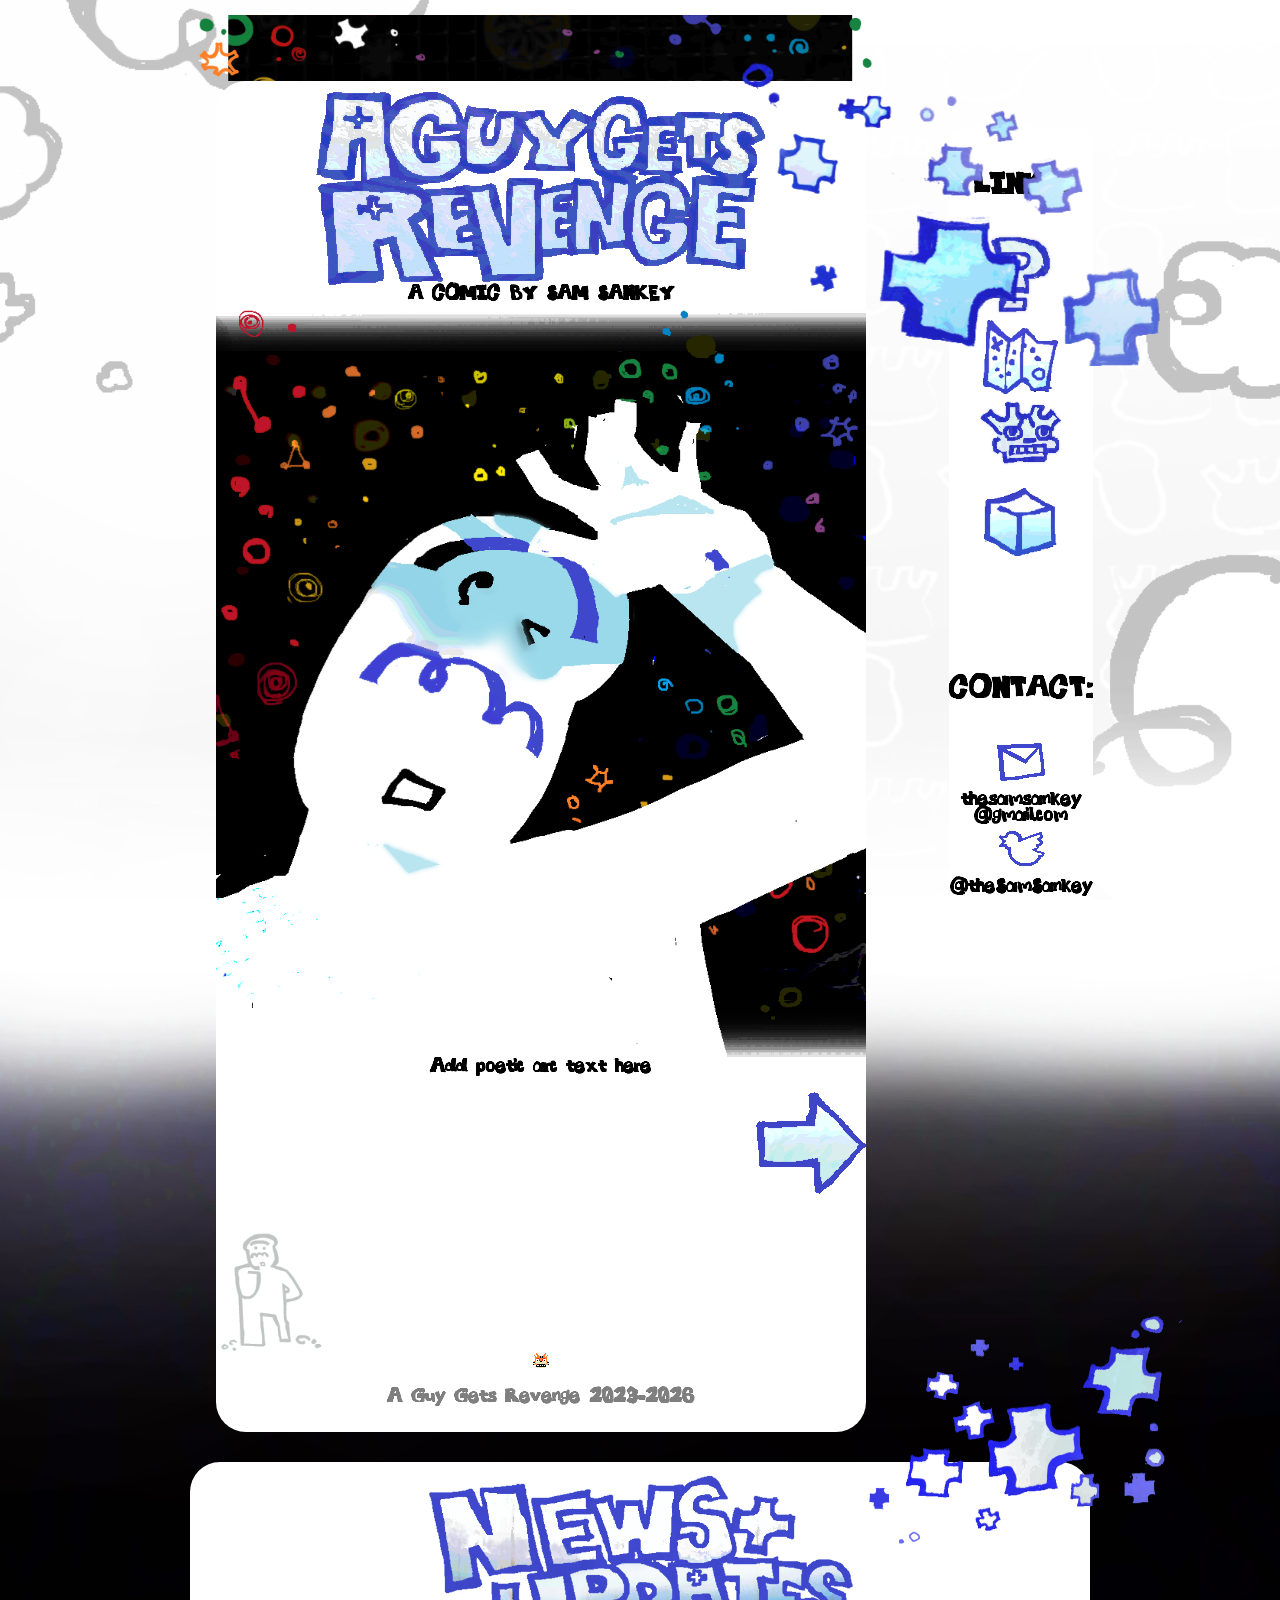
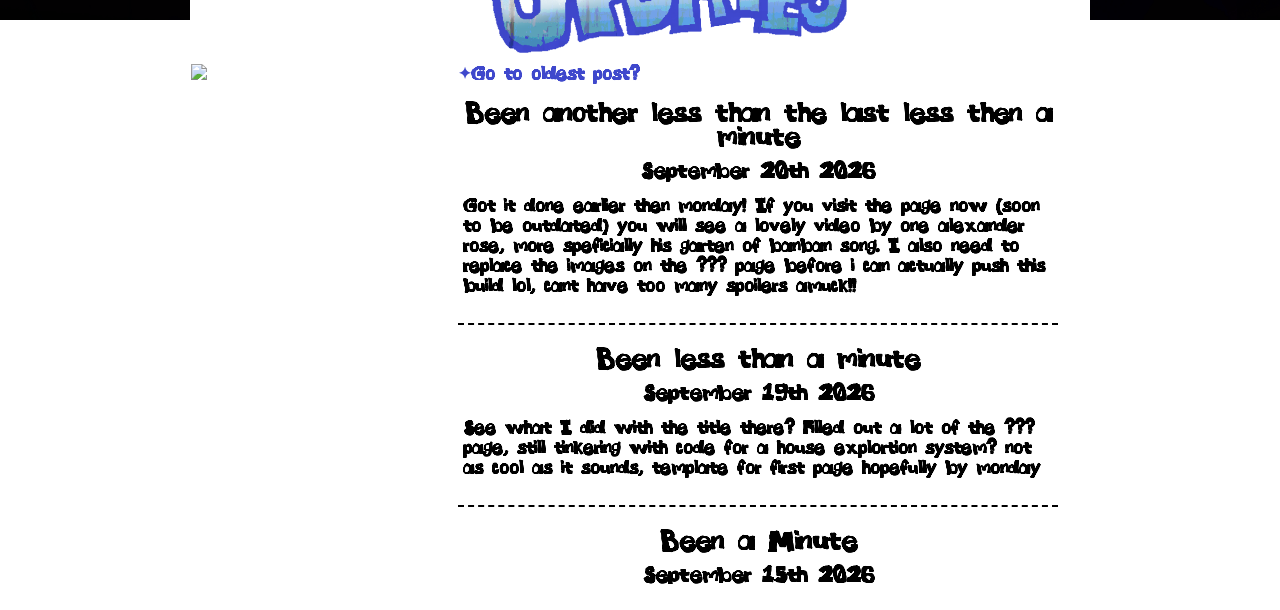
==== commit 4a1a5781: "Big big update" ====
--- a/public/index.html
+++ b/public/index.html
@@ -5,7 +5,11 @@
     <meta name="viewport" content="width=device-width, initial-scale=1.0">
     <title>WELCOME TO A GUY GETS REVENGE</title>
     <link rel="stylesheet" href="OtherStuff/IndexCss.css">
+   <link rel="icon" type="image/x-icon" href="https://file.garden/X7qRe-a95myVynb-/portfolio/Favicon.png">
     <style>
+        body {
+            animation:pageFadeIn 1.2s ease-in-out;
+        }
         @font-face {
             font-family: GuyFont;
             src: url("OtherStuff/AGuyGetsAFont.ttf");
@@ -24,11 +28,14 @@
                 A COMIC BY
                 SAM SANKEY
                 <img class="landing-image" src="images/UI/Landing.png">
-                <div class="dialog"><img width="55px" src="images/Sprites/Guy01.gif"><p class="indigo"><b>GUY:</b> hello, i'm guy revenge!</p></div>
-                <div class="dialog"><img width="55px" src="images/Sprites/Guy02.gif"> <p class="indigo"><b>GUY:</b> i feel emotions.</p></div>
-                <div class="dialog"><img width="55px" src="images/Sprites/Guy03.gif"><p class="indigo"><b>GUY:</b> hello !</p></div>
-                <div class="thebuttons"> <img class="iconr" src="images/UI/icons-right.png"></div> <img class="footer-image" src="images/UI/Footer.gif">
-                <p style="color:#7F7F7F;">A Guy Gets Revenge 2023-2026</p> <a class="tooltip"><img src="images/UI/heart.png"><span> R.I.P GAFILD </span></a>
+                Add poetic arc text here
+                <br>
+                <br><div class="arrow-container">
+                    <a href="pages/story/0001.html" class="thebuttons"><img class="iconr" src="images/UI/icons-right.png"> </a>
+                </div>
+                <img class="footer-image" src="images/UI/Footer.gif">
+                 <a class="tooltip"><img src="images/UI/heart.png"><span> R.I.P GAFILD </span></a>
+                 <p style="color:#7F7F7F;">A Guy Gets Revenge 2023-2026</p>
             </main>
         </th>
         <th><main class="sidebar"><div id="popupContainer">
@@ -66,7 +73,6 @@
         </th>
     </tr>
 </table>
-<img Src="images/Sprites/Ad02png">
 <main class="news-section">
     <a class="tooltip"><img class="news-header" src="images/UI/Header01.png"><span> Where to check for any updates to A Guy Gets Revenge & Anything related !</span></a> 
     <img class="star02" src="images/UI/Star02.png">
@@ -75,21 +81,23 @@
             <th class="news-posts"><div class="post-container">
                     <div id="firstpost"></div>
                     <a href="#oldestpost">✦Go to oldest post?</a>
+                      <h2>Been another less than the last less then a minute</h2>
+                    <h3>September 20th 2026</h3>
+                    <div class="dialog">Got it done earlier then monday! If you visit the page now (soon to be outdated) you will see a lovely video by one alexander rose, more speficially his garten of banban song. I also need to replace the images on the ??? page before i can actually push this build lol, cant have too many spoilers amuck!!</div>
+                    <h2>Been less than a minute</h2>
+                    <h3>September 19th 2026</h3>
+                    <div class="dialog">See what I did with the title there? Filled out a lot of the ??? page, still tinkering with code for a house explortion system? not as cool as it sounds, template for first page hopefully by monday</div>
                     <h2>Been a Minute</h2>
-                    <h3>September 6th 2026</h3>
+                    <h3>September 15th 2026</h3>
                     <div class="dialog">I didnt do any of that??? Sorry lol instead i got started on the ??? page, i also want to start adding images here, so i made a folder for that (easiest thing on the planet)
                     <br>
                     <br>
                     <img width="500px" src="images/ConceptArt/City.png"><br>
-                    <a href="#firstpost">✦See more Concept Art</a>
-</div>
+                    <a href="pages/world.html#newsletter1">✦See more Concept Art</a></div>
                     <h2>Looking good</h2>
                     <h2>Alright</h2>
                     <h3>September 6th 2026</h3>
                     <div class="dialog">Going to try to finish the inspirations segment of the about page today! As well as get started on the template for page 1 & the map (hopefull) </div>
-                    <h2>Looking good</h2>
-                    <h3>September 5th 2026</h3>
-                    <div class="dialog">Nothing to report, will delete later</div>
                     <div id="oldestpost"><h2>TO DO LIST</h2>
                     <h3>September 4th 2026</h3>
                     <div class="dialog"> Alright, Have this down as the oldest post finally. Good to see that fixed, as you can see there is still a lot of work to be done, started working on concept art for the adventure map + the new shadows at the bottom of this page, its been pesky. Also hoping to get extra icons done and make sure this place looks half decent on mobile (may be impossible) I am also going to be reseting the hit counter, my work here has been inflating its amount and thats not very fun is it? </div></div>
--- a/public/OtherStuff/IndexCss.css
+++ b/public/OtherStuff/IndexCss.css
@@ -12,7 +12,6 @@
     padding:15px;
     font-family:GuyFont;
     scroll-behavior:smooth;
-    animation:pageFadeIn 1.2s ease-in-out;
     overflow-x:hidden;
      width: 100%;           /* Fills the screen on mobile */
      max-width: 1200px;     /* Prevents it from expanding past 1200px on big screens */
@@ -109,7 +108,16 @@
     text-align:left;
 }
 
-.thebuttons {
+.arrow-container {
+    position:relative;
+    width:100%;
+    height:140px;
+}
+
+.thebuttons { 
+    position:absolute;
+    right:0;
+    top:0;
     border:none;
     background-color:transparent;
     font-family:GuyFont;
@@ -119,6 +127,25 @@
     cursor:pointer;
 }
 
+.thebuttons2 {
+    position:absolute;
+    left:0;
+    top:0;
+    border:none;
+    background-color:transparent;
+    font-family:GuyFont;
+    text-align:left;
+    text-decoration:none;
+    font-size:16px;
+    cursor:pointer;
+}
+
+.thebuttons img,
+.thebuttons2 img {
+    display:block;
+    width:110px;
+    height:auto;
+}
 .wobble {
     font-size:1.5rem;
 }
@@ -216,8 +243,6 @@
     color:#3F48CC;
 }
 
-
-
 .top-layout {
     width:900px;
     margin:0 auto;
@@ -240,8 +265,9 @@
 
 .main-content {
     width:650px;
-    box-sizing:border-box;
-    position:static;
+    z-index: 2;
+    box-sizing:border-box;
+    position: relative;
 }
 
 .top-decoration {
@@ -279,7 +305,7 @@
     margin-top:113px;
     border-radius:15px;
     overflow:visible;
-    z-index:20;
+    z-index:1;
 }
 
 .left-column {
@@ -313,10 +339,10 @@
 
 .star01 {
     position:absolute;
-    width:80%;
+    width:70%;
     max-width:none;
-    top:-60px;
-    left:180px;
+    top:-100px;
+    left:500px;
     z-index:1;
     pointer-events:none;
 }
@@ -438,6 +464,10 @@
 }
 a {
     color: #3F48CC;
+    text-decoration: none;
+}
+a:hover {
+  color: #00A2E8;
 }
 @media only screen and (max-width: 1026px) {
     #star01{
@@ -494,6 +524,11 @@
     width: 30px;
     padding:5px;
     box-sizing:border-box;
+    z-index: 20;
+}
+.character-page span {
+     font-size: 27px;
+     color: #7F7F7F;
 }
 
 .character-tab {
@@ -549,7 +584,7 @@
 .character-image-box {
     width:250px;
     min-width:250px;
-    min-height:400px;
+    max-height:500px;
     display:flex;
     justify-content:center;
     align-items:flex-end;
@@ -557,13 +592,25 @@
 
 .character-image-box img {
     display:block;
-    max-width:310px;
-    max-height:800px;
+    height: 600px;
     margin: left;
     width:auto;
-    height:auto;
-    image-rendering:pixelated;
-}
+    position: relative;
+    bottom: 30px;
+    image-rendering:pixelated;
+        cursor:pointer;
+    -webkit-transition-property:all;
+    -webkit-transition-duration:0.3s;
+    -webkit-transition-timing-function:ease;
+}
+
+.character-image-box img:hover {
+    transform:scale(1.06);
+    image-rendering:pixelated;
+}
+
+
+
 
 .character-info {
     position:relative;
@@ -590,6 +637,7 @@
     background:#fff;
 }
 
+
 .character-page {
     display:none;
 }
@@ -599,8 +647,9 @@
 }
 
 .character-page h3 {
-    margin:0 0 12px;
+    margin: auto;
     font-size:1.4rem;
+    text-indent: -2%;
 }
 
 .character-page p {
@@ -608,8 +657,6 @@
     text-align: left;
     line-height:1.3;
 }
-
-/* THREE BOTTOM TABS */
 
 .character-info-tabs {
     display:flex;
@@ -718,4 +765,24 @@
     pointer-events:none;
     transform:translate(-50%,100%);
     will-change:transform;
+}
+  @font-face {
+            font-family:GuyFont;
+            src:url("../../OtherStuff/AGuyGetsAFont.ttf");
+        }
+        input {
+            font-size:20px;
+        }
+        .top-layout > tbody > tr > td {
+            vertical-align:top;
+        }
+        .story-video-frame {
+            border:0;
+        }
+        #bottomReveal {
+            position:fixed;
+            left:50%;
+            bottom:0;
+            pointer-events:none;
+        }
 }
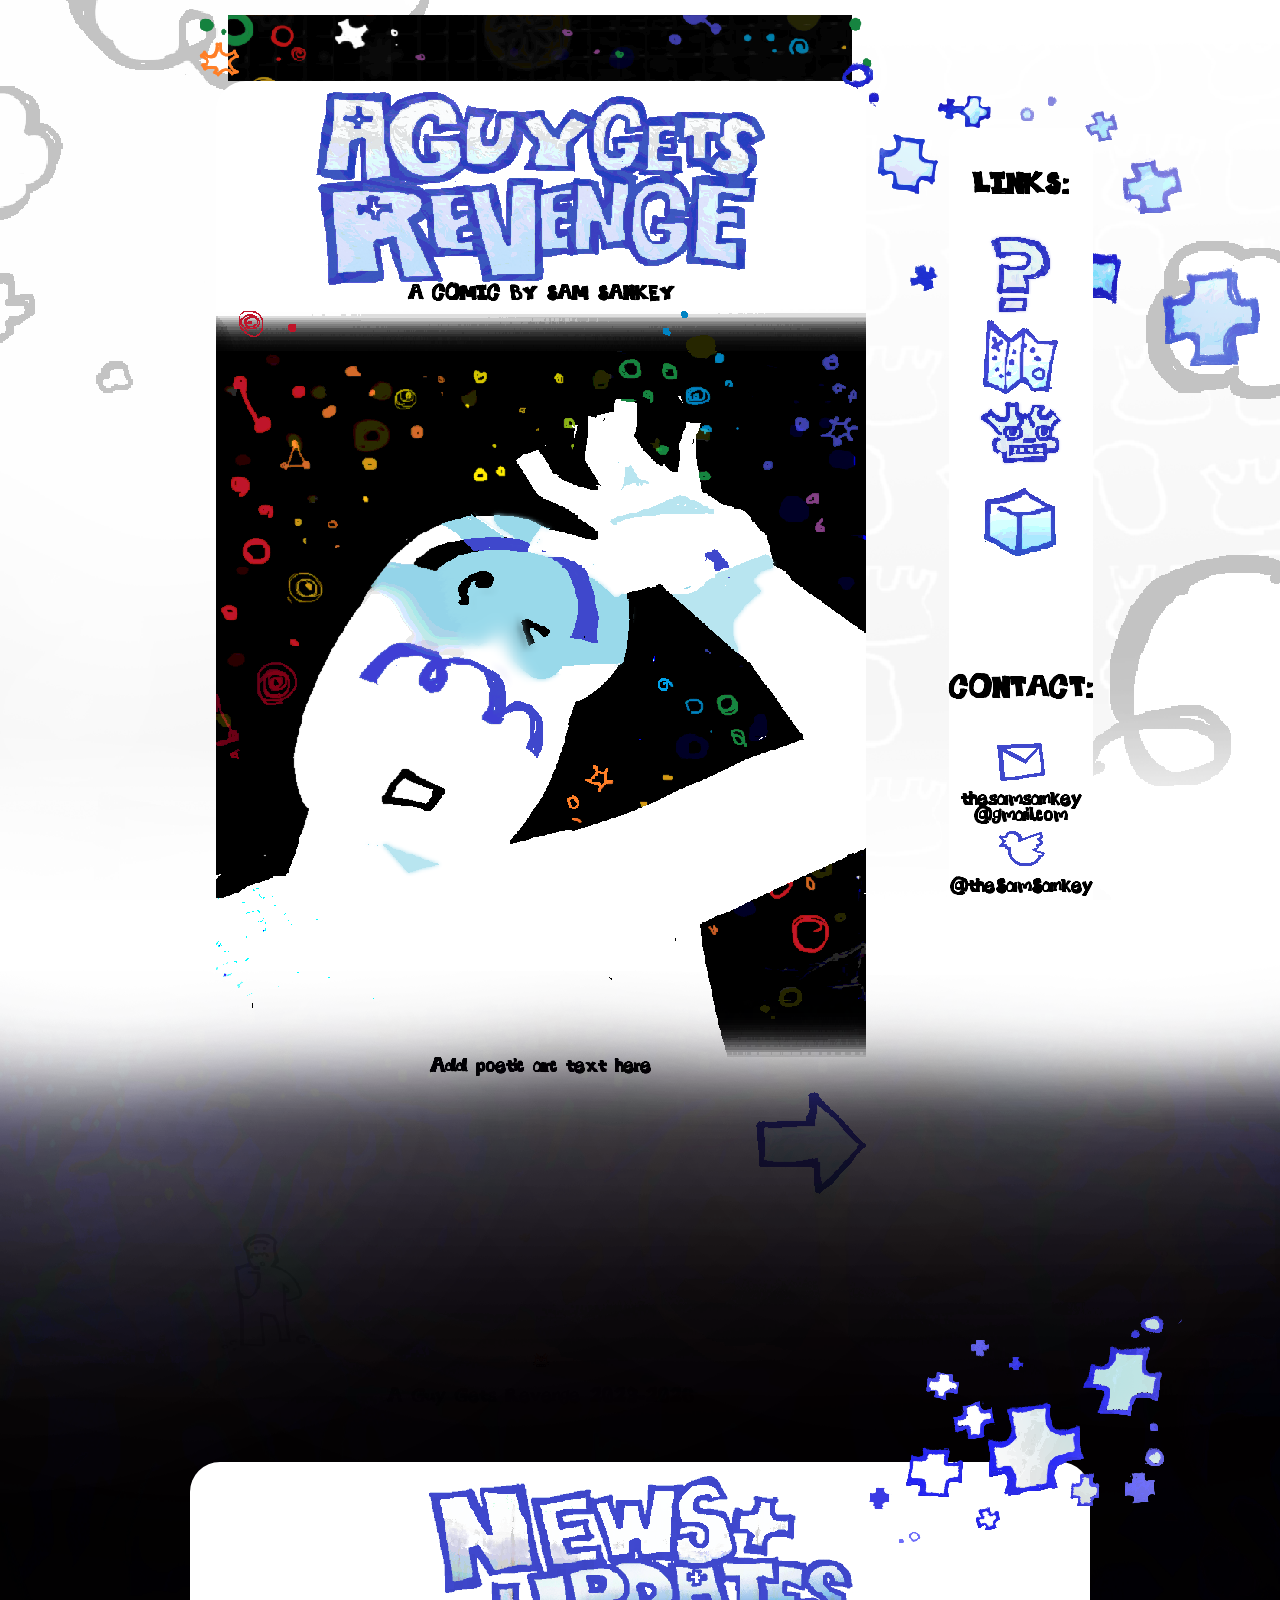
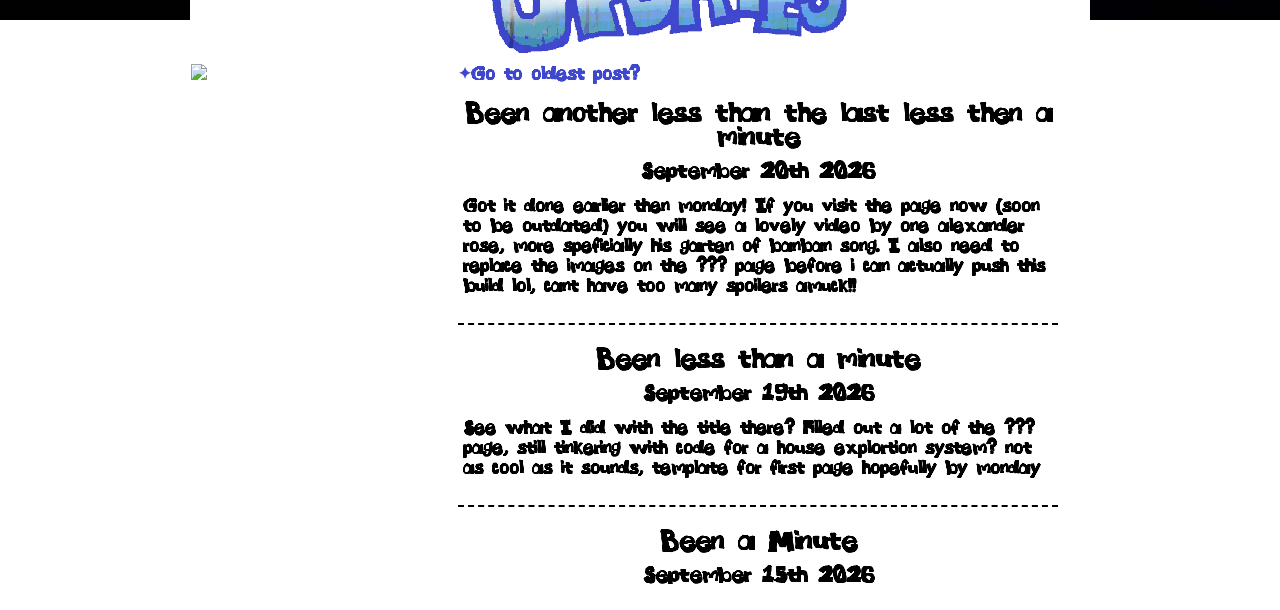
==== commit 089db390: "changes" ====
--- a/public/index.html
+++ b/public/index.html
@@ -9,6 +9,7 @@
     <style>
         body {
             animation:pageFadeIn 1.2s ease-in-out;
+            image-rendering:pixelated;
         }
         @font-face {
             font-family: GuyFont;
@@ -34,7 +35,7 @@
                     <a href="pages/story/0001.html" class="thebuttons"><img class="iconr" src="images/UI/icons-right.png"> </a>
                 </div>
                 <img class="footer-image" src="images/UI/Footer.gif">
-                 <a class="tooltip"><img src="images/UI/heart.png"><span> R.I.P GAFILD </span></a>
+                 <div id="gafild"> <a class="tooltip"><img src="images/UI/heart.png"><span> R.I.P GAFILD </span></a></div>
                  <p style="color:#7F7F7F;">A Guy Gets Revenge 2023-2026</p>
             </main>
         </th>
--- a/public/OtherStuff/IndexCss.css
+++ b/public/OtherStuff/IndexCss.css
@@ -13,12 +13,13 @@
     font-family:GuyFont;
     scroll-behavior:smooth;
     overflow-x:hidden;
-     width: 100%;           /* Fills the screen on mobile */
-     max-width: 1200px;     /* Prevents it from expanding past 1200px on big screens */
-     margin: 0 auto;   
-}
+    width:100%;
+    max-width:1200px;
+    margin:0 auto;
+}
+
 th, td {
-  border-spacing: 30px;
+    border-spacing:30px;
 }
 
 @font-face {
@@ -114,7 +115,7 @@
     height:140px;
 }
 
-.thebuttons { 
+.thebuttons {
     position:absolute;
     right:0;
     top:0;
@@ -146,6 +147,7 @@
     width:110px;
     height:auto;
 }
+
 .wobble {
     font-size:1.5rem;
 }
@@ -231,10 +233,10 @@
     transform:translateY(11px);
 }
 
-
 .black {
     color:#000000;
 }
+
 .gray {
     color:#7F7F7F;
 }
@@ -262,12 +264,11 @@
     width:180px;
 }
 
-
 .main-content {
     width:650px;
-    z-index: 2;
+    z-index:1;
     box-sizing:border-box;
-    position: relative;
+    position:relative;
 }
 
 .top-decoration {
@@ -309,8 +310,8 @@
 }
 
 .left-column {
-vertical-align:top;
-padding:0;
+    vertical-align:top;
+    padding:0;
 }
 
 .sidebar-column {
@@ -328,13 +329,12 @@
 
 #popupContainer ws-widget {
     position:absolute;
-    z-index: 1;
+    z-index:10;
     width:300px;
     height:160px;
     left:23%;
     bottom:260px;
     transform:translateX(-50%);
-    z-index:10;
 }
 
 .star01 {
@@ -342,10 +342,11 @@
     width:70%;
     max-width:none;
     top:-100px;
-    left:500px;
-    z-index:1;
+    left:600px;
+    z-index:2;
     pointer-events:none;
 }
+
 .star02 {
     position:absolute;
     width:40%;
@@ -432,51 +433,56 @@
     height:auto;
     margin:0 auto;
 }
+
 .tooltip {
     text-decoration:none;
     position:relative;
     cursor:pointer;
 }
+
 .tooltip span {
-    color: #3F48CC;
+    color:#3F48CC;
     display:none;
-    background: #fff;
-    outline: 3px solid #3F48CC;
-    padding: 2px;
-    z-index: 100;
-
-}
+    background:#fff;
+    outline:3px solid #3F48CC;
+    padding:2px;
+    z-index:100;
+}
+
 .tooltip:hover span {
     display:block;
     position:fixed;
     overflow:hidden;
-    z-index: 100;
-}
+    z-index:100;
+}
+
 #mapTooltip {
-    position: fixed;
-    visibility: hidden;
-    pointer-events: none;
-    z-index: 100;
-    background: white;
-    color: #3F48CC;
-    outline: 3px solid #3F48CC;
-    padding: 2px;
-}
+    position:fixed;
+    visibility:hidden;
+    pointer-events:none;
+    z-index:100;
+    background:white;
+    color:#3F48CC;
+    outline:3px solid #3F48CC;
+    padding:2px;
+}
+
 a {
-    color: #3F48CC;
-    text-decoration: none;
-}
+    color:#3F48CC;
+    text-decoration:none;
+}
+
 a:hover {
-  color: #00A2E8;
-}
-@media only screen and (max-width: 1026px) {
-    #star01{
-        display: none;
-    }
-}
-@media only screen and (max-width: 1026px) {
-    #star02{
-        display: none;
+    color:#00A2E8;
+}
+
+@media only screen and (max-width:1026px) {
+    #star01 {
+        display:none;
+    }
+
+    #star02 {
+        display:none;
     }
 }
 
@@ -521,14 +527,15 @@
     grid-template-columns:repeat(2,20px);
     grid-template-rows:repeat(10,20px);
     gap:5px;
-    width: 30px;
+    width:30px;
     padding:5px;
     box-sizing:border-box;
-    z-index: 20;
-}
+    z-index:20;
+}
+
 .character-page span {
-     font-size: 27px;
-     color: #7F7F7F;
+    font-size:27px;
+    color:#7F7F7F;
 }
 
 .character-tab {
@@ -542,26 +549,85 @@
     box-sizing:border-box;
 }
 
-.character-tab:nth-child(1) { background:#880015; }
-.character-tab:nth-child(2) { background:#B97A57; }
-.character-tab:nth-child(3) { background:#ED1C24; }
-.character-tab:nth-child(4) { background:#ED1C24; }
-.character-tab:nth-child(5) { background:#FFAEC9; }
-.character-tab:nth-child(6) { background:#FF7F27; }
-.character-tab:nth-child(7) { background:#FF7F27; }
-.character-tab:nth-child(8) { background:#FFC90E; }
-.character-tab:nth-child(9) { background:#FFF200; }
-.character-tab:nth-child(10) { background:#EFE4B0; }
-.character-tab:nth-child(11) { background:#22B14C; }
-.character-tab:nth-child(12) { background:#B5E61D; }
-.character-tab:nth-child(13) { background:#00A2E8; }
-.character-tab:nth-child(14) { background:#99D9EA; }
-.character-tab:nth-child(15) { background:#3F48CC; }
-.character-tab:nth-child(16) { background:#7092BE; }
-.character-tab:nth-child(17) { background:#7092BE; }
-.character-tab:nth-child(18) { background:#A349A4; }
-.character-tab:nth-child(19) { background:#C8BFE7; }
-.character-tab:nth-child(20) { background:#7F7F7F; }
+.character-tab:nth-child(1) {
+    background:#880015;
+}
+
+.character-tab:nth-child(2) {
+    background:#B97A57;
+}
+
+.character-tab:nth-child(3) {
+    background:#ED1C24;
+}
+
+.character-tab:nth-child(4) {
+    background:#ED1C24;
+}
+
+.character-tab:nth-child(5) {
+    background:#FFAEC9;
+}
+
+.character-tab:nth-child(6) {
+    background:#FF7F27;
+}
+
+.character-tab:nth-child(7) {
+    background:#FF7F27;
+}
+
+.character-tab:nth-child(8) {
+    background:#FFC90E;
+}
+
+.character-tab:nth-child(9) {
+    background:#FFF200;
+}
+
+.character-tab:nth-child(10) {
+    background:#EFE4B0;
+}
+
+.character-tab:nth-child(11) {
+    background:#22B14C;
+}
+
+.character-tab:nth-child(12) {
+    background:#B5E61D;
+}
+
+.character-tab:nth-child(13) {
+    background:#00A2E8;
+}
+
+.character-tab:nth-child(14) {
+    background:#99D9EA;
+}
+
+.character-tab:nth-child(15) {
+    background:#3F48CC;
+}
+
+.character-tab:nth-child(16) {
+    background:#7092BE;
+}
+
+.character-tab:nth-child(17) {
+    background:#7092BE;
+}
+
+.character-tab:nth-child(18) {
+    background:#A349A4;
+}
+
+.character-tab:nth-child(19) {
+    background:#C8BFE7;
+}
+
+.character-tab:nth-child(20) {
+    background:#7F7F7F;
+}
 
 .character-tab:hover {
     transform:translateY(-3px);
@@ -592,13 +658,13 @@
 
 .character-image-box img {
     display:block;
-    height: 600px;
-    margin: left;
+    height:600px;
+    margin:left;
     width:auto;
-    position: relative;
-    bottom: 30px;
+    position:relative;
+    bottom:30px;
     image-rendering:pixelated;
-        cursor:pointer;
+    cursor:pointer;
     -webkit-transition-property:all;
     -webkit-transition-duration:0.3s;
     -webkit-transition-timing-function:ease;
@@ -608,9 +674,6 @@
     transform:scale(1.06);
     image-rendering:pixelated;
 }
-
-
-
 
 .character-info {
     position:relative;
@@ -637,7 +700,6 @@
     background:#fff;
 }
 
-
 .character-page {
     display:none;
 }
@@ -647,14 +709,14 @@
 }
 
 .character-page h3 {
-    margin: auto;
+    margin:auto;
     font-size:1.4rem;
-    text-indent: -2%;
+    text-indent:-2%;
 }
 
 .character-page p {
     margin:0;
-    text-align: left;
+    text-align:left;
     line-height:1.3;
 }
 
@@ -689,9 +751,237 @@
     height:50px;
 }
 
-/* MOBILE */
-
 @media (max-width:600px) {
+    html {
+        width:100%;
+        overflow-x:hidden;
+    }
+
+    body {
+        width:121.95%;
+        max-width:none;
+        margin:0;
+        padding:8px;
+        box-sizing:border-box;
+        overflow-x:hidden;
+        zoom:0.82;
+        background-size:cover;
+        background-position:center top;
+    }
+
+    .top-layout {
+        display:table;
+        width:100% !important;
+        max-width:none;
+        table-layout:fixed;
+        margin:0 auto;
+        border-collapse:collapse;
+    }
+
+    .top-layout tbody {
+        display:table-row-group;
+    }
+
+    .top-layout tr {
+        display:table-row;
+    }
+
+    .top-layout th:first-child {
+        display:table-cell;
+        width:auto !important;
+        vertical-align:top;
+        padding:0;
+    }
+
+    .top-layout th:last-child {
+        display:table-cell;
+        width:125px !important;
+        min-width:125px;
+        vertical-align:top;
+        padding:0;
+    }
+
+    .main-content {
+        width:100%;
+        max-width:100%;
+        box-sizing:border-box;
+        padding:4px;
+    }
+
+    .top-decoration {
+        width:108%;
+        max-width:none;
+        margin-left:-4%;
+    }
+
+    .main-logo {
+        width:92%;
+        max-width:450px;
+        height:auto;
+    }
+
+    .landing-image {
+        width:100%;
+        max-width:650px;
+        height:auto;
+    }
+
+    .footer-image {
+        width:100%;
+        max-width:650px;
+        height:auto;
+    }
+
+    .arrow-container {
+        height:90px;
+    }
+
+    .thebuttons img,
+    .thebuttons2 img {
+        width:75px;
+    }
+
+    .sidebar {
+        position:static;
+        width: 125px;
+        margin:110px -15px 0 8px;
+        padding:5px;
+        box-sizing:border-box;
+        text-align:center;
+        border-radius:12px;
+        overflow:visible;
+        font-size:0.72rem;
+        z-index:20;
+    }
+
+    #popupContainer {
+        width:100%;
+        text-align:center;
+    }
+
+    #popupContainer h2 {
+        font-size:1.3rem;
+        margin:8px 0;
+    }
+
+    #popupContainer > a {
+        display:block;
+        width:100%;
+        margin:5px auto;
+    }
+
+    #popupContainer img {
+        max-width:65px;
+        height:auto;
+    }
+
+    .sidebar .button {
+        width:100%;
+        padding:0;
+    }
+
+    #popupContainer ws-widget {
+        position:relative;
+        display:block;
+        width:115px;
+        height:105px;
+        left:auto;
+        bottom:auto;
+        transform:none;
+        margin:8px auto;
+        overflow:hidden;
+    }
+
+    #popupDialog {
+        width:calc(100vw - 40px);
+        max-width:400px;
+        box-sizing:border-box;
+    }
+
+    .star01,
+    .star02 {
+        display:none;
+    }
+
+    .news-section {
+        width:100%;
+        max-width:100%;
+        margin:30px auto 0;
+        box-sizing:border-box;
+    }
+
+    .news-header {
+        width:65%;
+        max-width:450px;
+        height:auto;
+    }
+
+    .news-table {
+        display:table;
+        width:100%;
+        table-layout:fixed;
+    }
+
+    .news-table tbody {
+        display:table-row-group;
+    }
+
+    .news-table tr {
+        display:table-row;
+    }
+
+    .news-ad {
+        display:table-cell;
+        width:115px;
+        vertical-align:top;
+    }
+
+    .news-ad img {
+        display:block;
+        width:105px;
+        max-width:105px;
+        height:auto;
+        margin:0 auto;
+    }
+
+    .news-posts {
+        display:table-cell;
+        width:auto;
+        vertical-align:top;
+    }
+
+    .post-container {
+        width:100%;
+        max-width:100%;
+        max-height:520px;
+        margin:0;
+        padding:0 15px 15px;
+        box-sizing:border-box;
+    }
+
+    .post-container img {
+        max-width:100%;
+        height:auto;
+    }
+
+    #bottomReveal {
+        position:fixed;
+        left:50%;
+        bottom:0;
+        width:145vw;
+        height:auto;
+        z-index:1;
+        pointer-events:none;
+    }
+
+    #bottomReveal img {
+        width:100%;
+        height:auto;
+    }
+
+    .tooltip span {
+        display:none !important;
+    }
 
     .character-section {
         background-color:white !important;
@@ -720,7 +1010,7 @@
         grid-template-columns:repeat(5,36px);
         grid-template-rows:repeat(4,36px);
         gap:4px;
-        width: 30px;
+        width:196px;
     }
 
     .character-tab {
@@ -754,35 +1044,4 @@
     .character-text {
         height:245px;
     }
-}
-#bottomReveal {
-    position:fixed;
-    left:50%;
-    bottom:0;
-    width:100vw;
-    height:auto;
-    z-index:1;
-    pointer-events:none;
-    transform:translate(-50%,100%);
-    will-change:transform;
-}
-  @font-face {
-            font-family:GuyFont;
-            src:url("../../OtherStuff/AGuyGetsAFont.ttf");
-        }
-        input {
-            font-size:20px;
-        }
-        .top-layout > tbody > tr > td {
-            vertical-align:top;
-        }
-        .story-video-frame {
-            border:0;
-        }
-        #bottomReveal {
-            position:fixed;
-            left:50%;
-            bottom:0;
-            pointer-events:none;
-        }
 }
